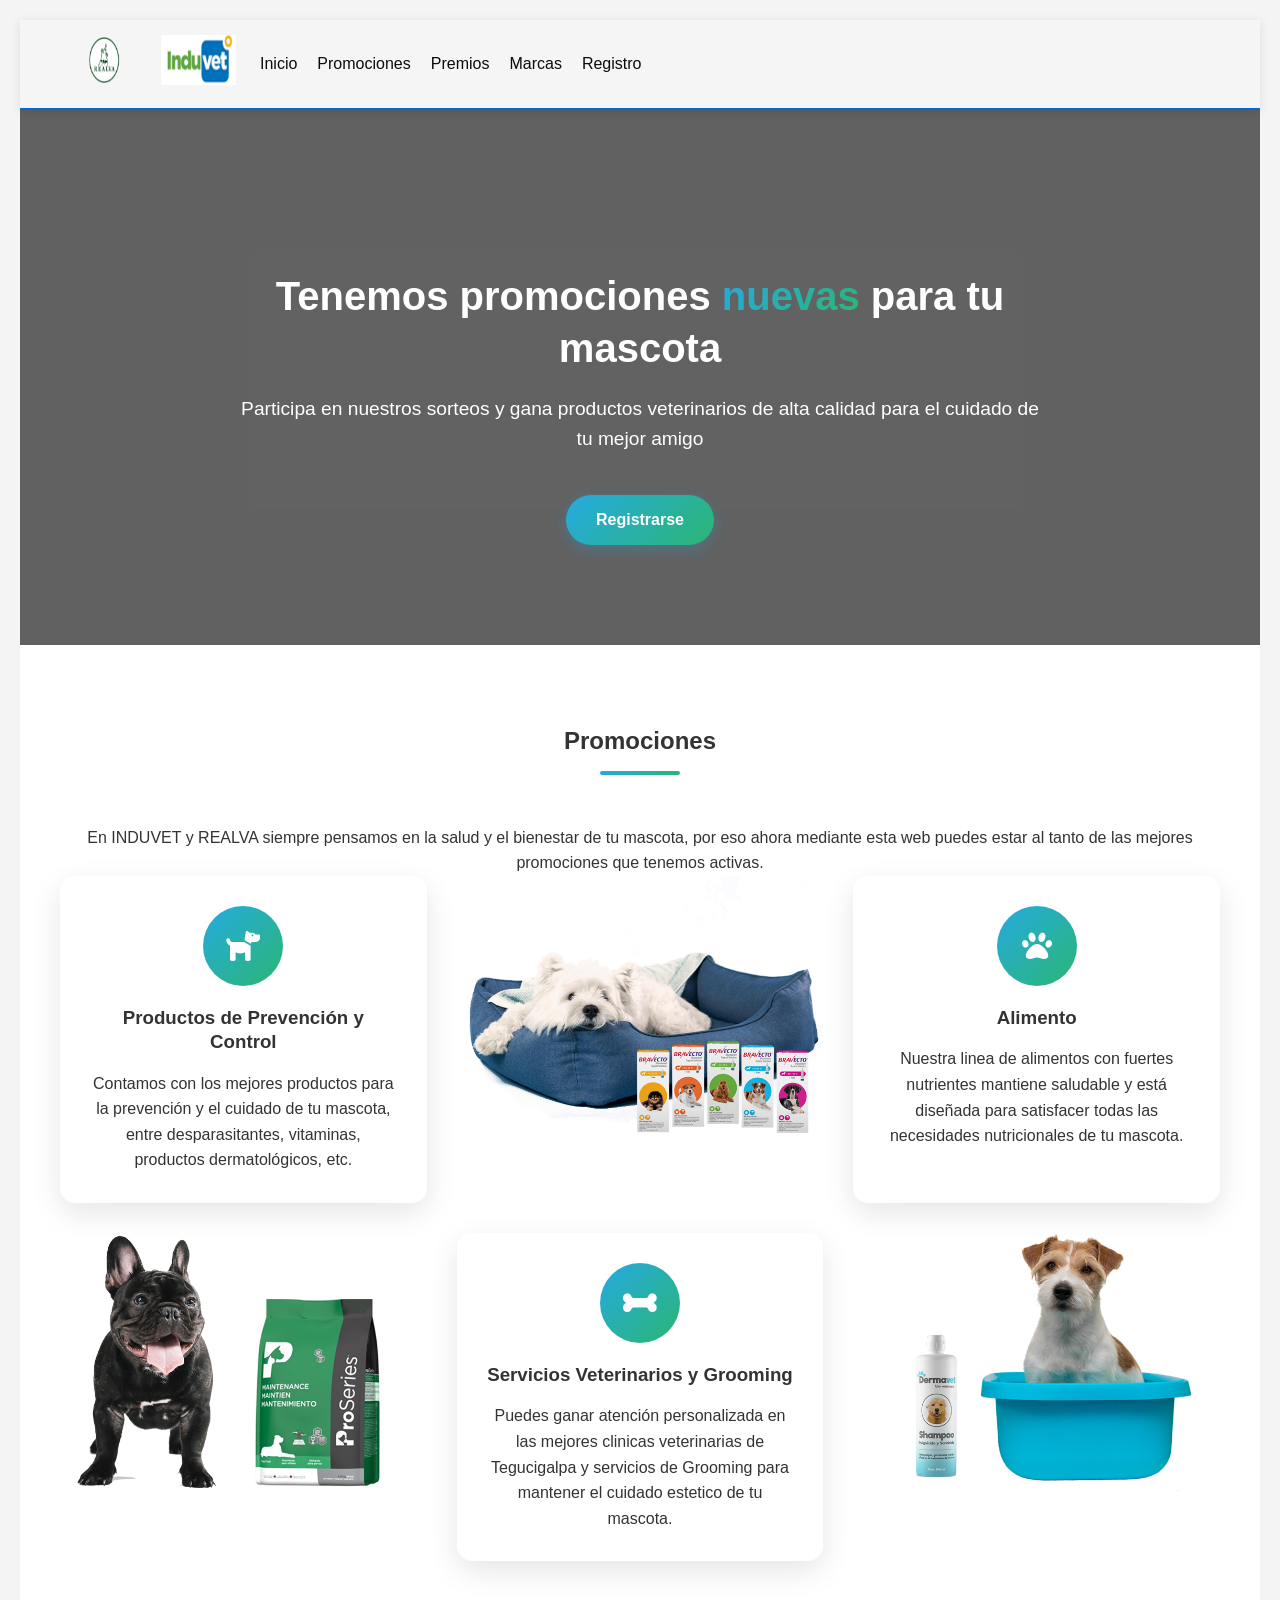
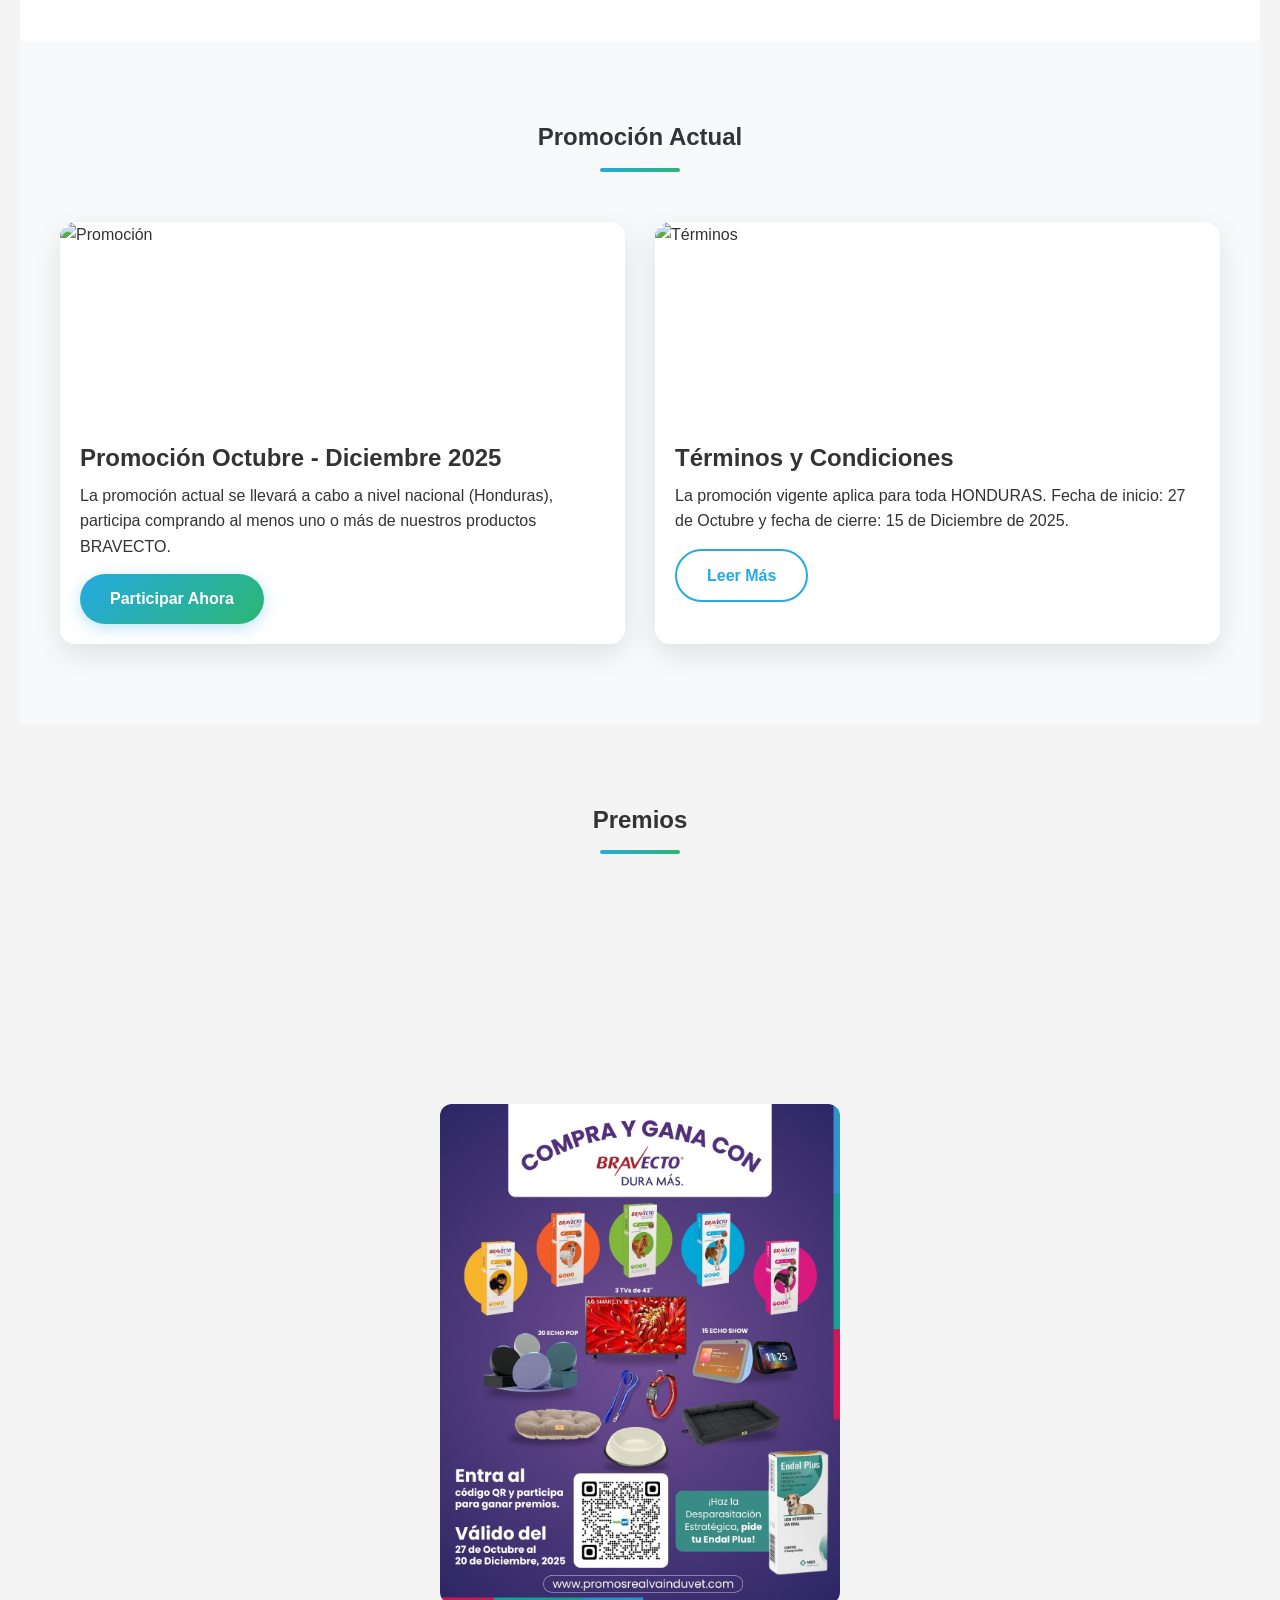
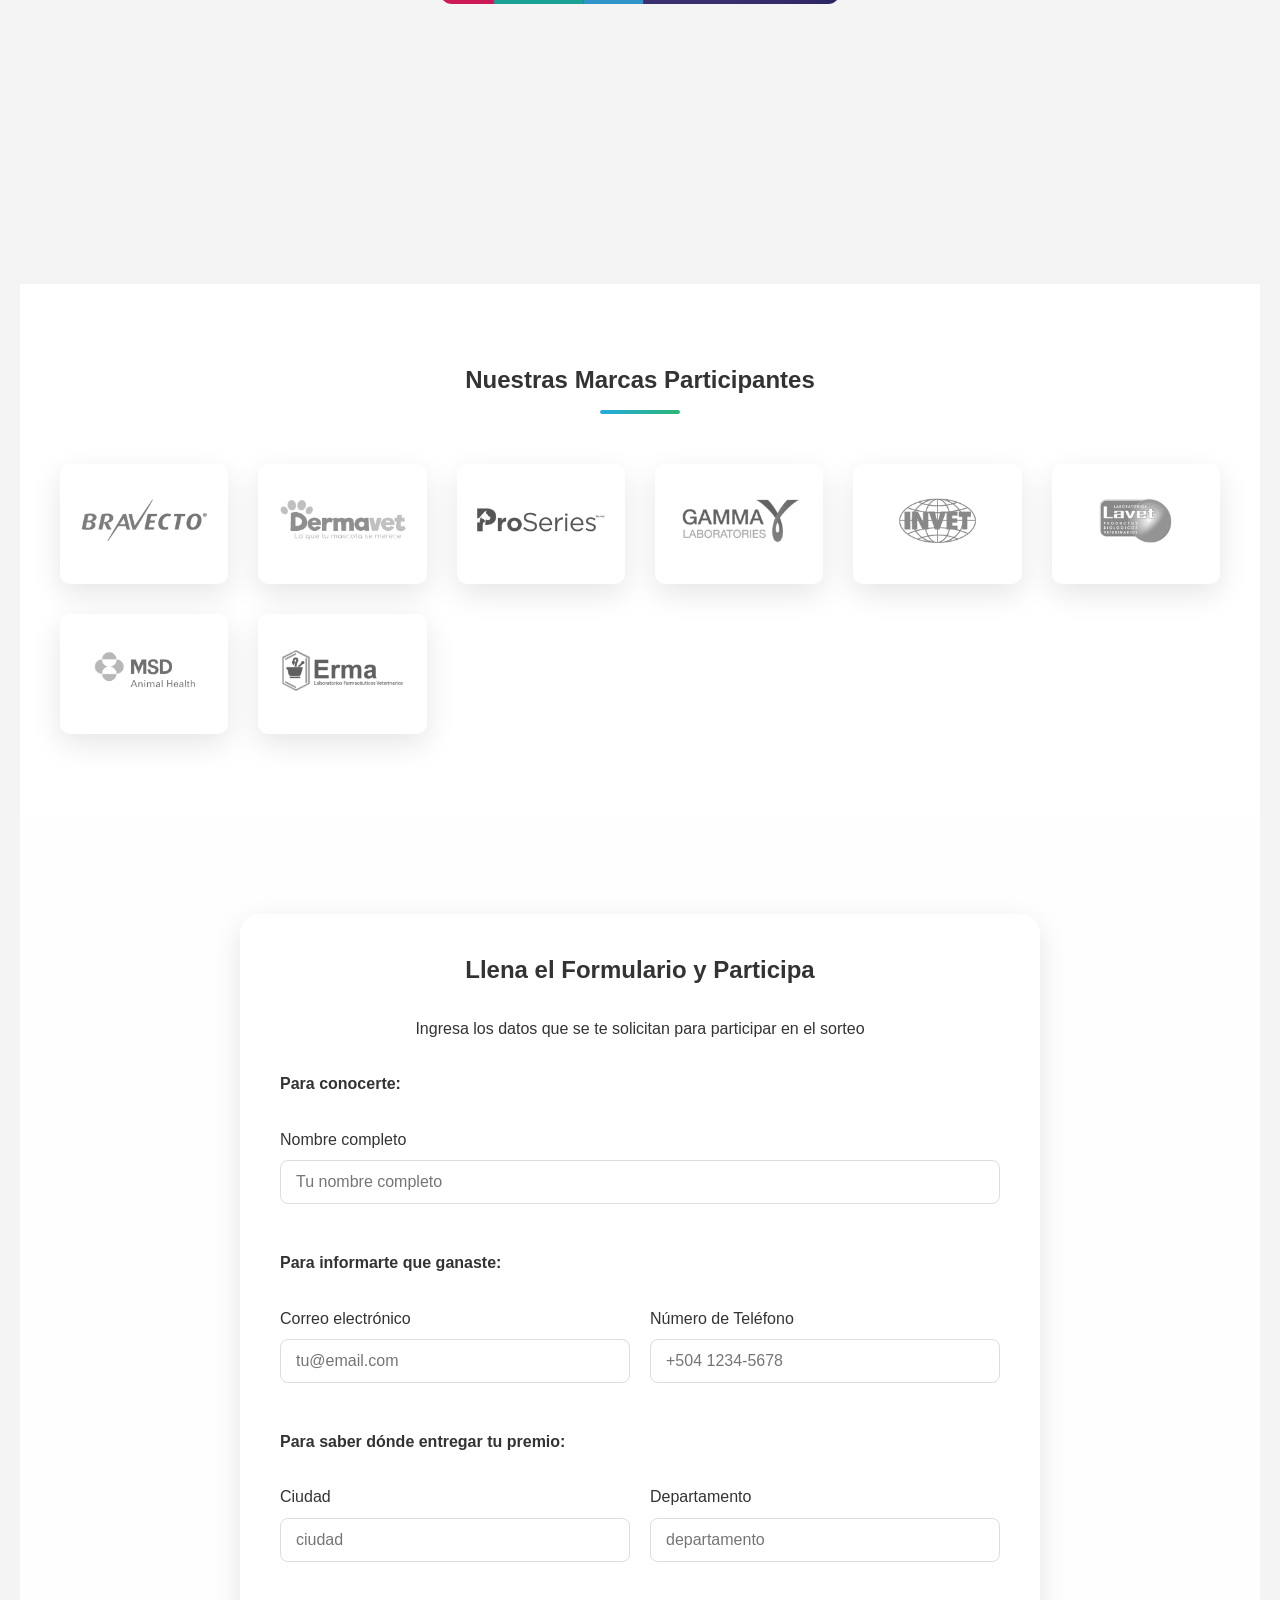
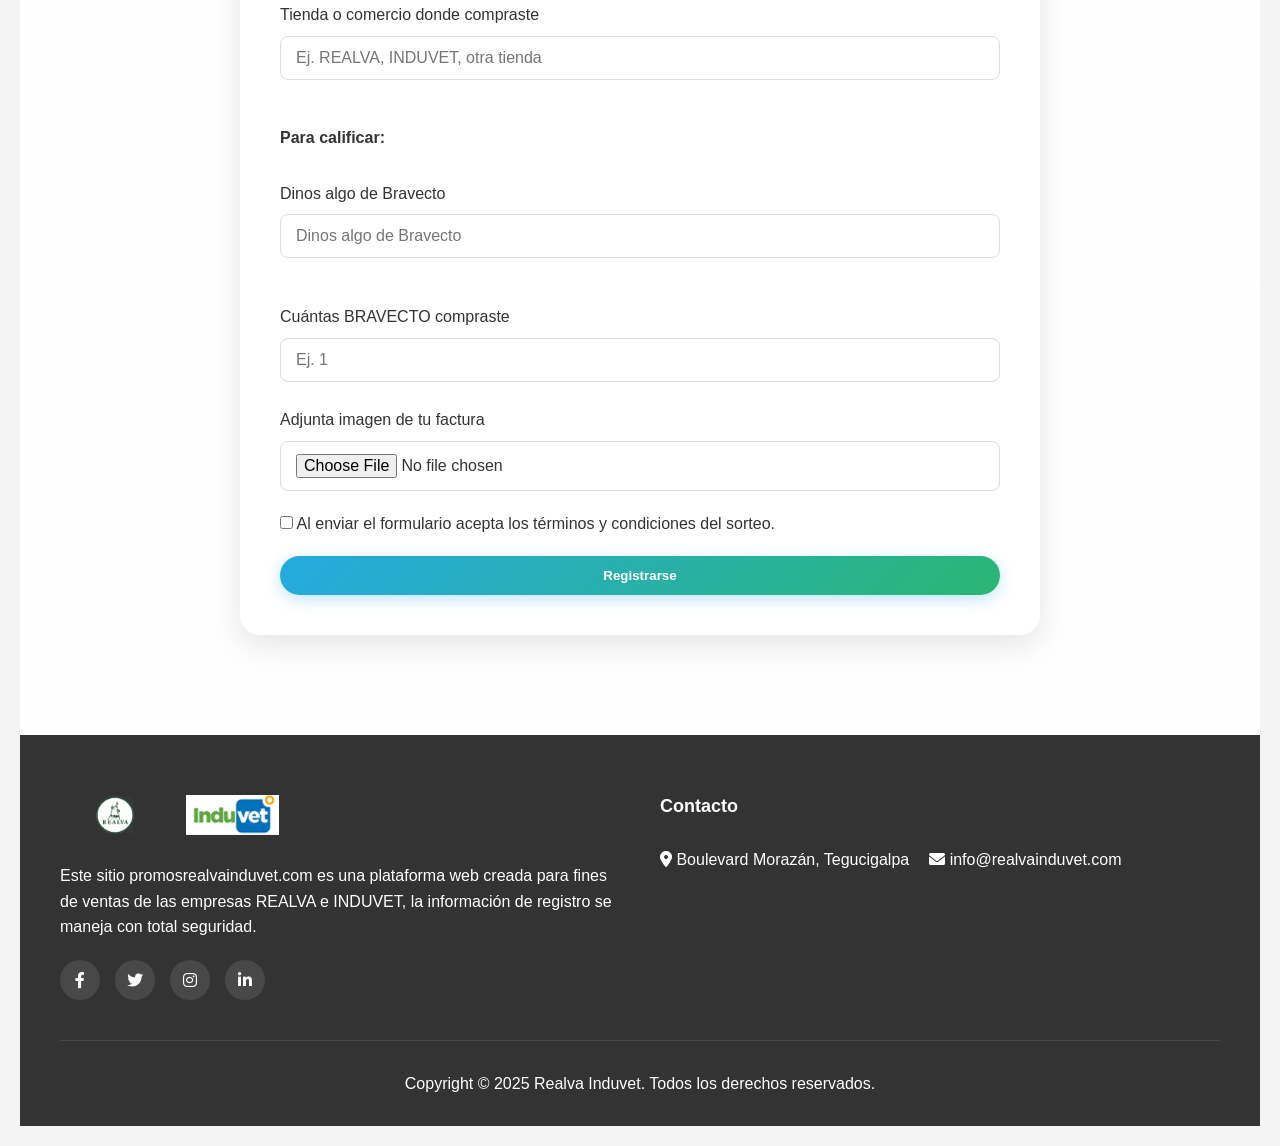
==== index.html @ d8837a7f "Update index.html" ====
<!DOCTYPE html>
<html lang="es">

<head>
    <meta charset="UTF-8">
    <meta http-equiv="X-UA-Compatible" content="IE=edge">
    <meta name="viewport" content="width=device-width, initial-scale=1.0">
    <meta name="author" content="Ricardo Paz">
    <meta name="description"
        content="Promociones REALVA INDUVET es la plataforma de sorteos en la que tu mascota puede ganar muchos premios">
    <link rel="preconnect" href="https://fonts.gstatic.com">
    <link rel="stylesheet" href="css/style.css">
    <link rel="stylesheet" href="https://cdnjs.cloudflare.com/ajax/libs/font-awesome/6.0.0-beta3/css/all.min.css">
    <title>Promociones Realva Induvet</title>
    <link rel="icon" type="image/x-icon" href="https://via.placeholder.com/32/25aae1/ffffff?text=R+I">
    <link rel="shortcut icon" type="image/x-icon" href="img/favicon.ico">

    <script type="text/javascript" src="https://cdn.jsdelivr.net/npm/@emailjs/browser@4/dist/email.min.js"></script>
    <script type="text/javascript">
        (function () {
            emailjs.init({
                publicKey: "Hql3S1QQCudKkixZh",
                });
            })();
    </script>

</head>

<body>

    <!-- Header DRIVE-->
    <header>
        <div class="container">
            <nav class="navbar">
                <a href="https://www.induvet.com/" class="logo-link">
                    <img src="img/logo.png" alt="logo" class="logo">
                </a>

                <!-- Icono de menú para móvil -->
                <div class="menu-toggle">
                    <i class="fas fa-bars"></i>
                </div>

                <!-- Enlaces del menú -->
                <ul class="nav-links">
                    <li><a href="">Inicio</a></li>
                    <li><a href="#promos">Promociones</a></li>
                    <li><a href="#prizes">Premios</a></li>
                    <li><a href="#brands">Marcas</a></li>
                    <li><a href="#register">Registro</a></li>
                </ul>
            </nav>
        </div>
    </header>


    <!-- Hero Section -->
    <section id="start" class="hero">
        <div class="container">

            <div class="hero-content fade-in">
                <h1 class="hero-title">Tenemos promociones <span class="text-gradient">nuevas</span> para tu mascota
                </h1>
                <p class="hero-subtitle">Participa en nuestros sorteos y gana productos veterinarios de alta calidad
                    para el cuidado de tu mejor amigo</p>
                <div class="hero-buttons">
                    <a href="#register" class="btn btn-primary">Registrarse</a>
                    <!--<a href="otherpromotions.html" class="btn btn-outline">Otras Promociones</a>-->
                </div>
            </div>
        </div>
    </section>

    <!-- Features Section -->
    <section id="promos" class="section features">
        <div class="container">
            <h2 class="section-title">Promociones</h2>
            <p class="text-center">En INDUVET y REALVA siempre pensamos en la salud y el bienestar de tu mascota, por
                eso ahora mediante esta web puedes estar al tanto de las mejores promociones que tenemos activas.</p>

            <div class="features-grid">
                <div class="feature-card fade-in">
                    <div class="feature-icon">
                        <i class="fas fa-dog"></i>
                    </div>
                    <h3>Productos de Prevención y Control</h3>
                    <p>Contamos con los mejores productos para la prevención y el cuidado de tu mascota, entre
                        desparasitantes, vitaminas, productos dermatológicos, etc.</p>
                </div>
                <div class="right">
                    <img src="img/promos.png" alt="">
                </div>

                <div class="feature-card fade-in">
                    <div class="feature-icon">
                        <i class="fas fa-paw"></i>
                    </div>
                    <h3>Alimento</h3>
                    <p>Nuestra linea de alimentos con fuertes nutrientes mantiene saludable y está diseñada para
                        satisfacer todas las necesidades nutricionales de tu mascota.</p>
                </div>
                <div class="right">
                    <img src="img/Terms.png" alt="">
                </div>

                <div class="feature-card fade-in">
                    <div class="feature-icon">
                        <i class="fas fa-bone"></i>
                    </div>
                    <h3>Servicios Veterinarios y Grooming</h3>
                    <p>Puedes ganar atención personalizada en las mejores clinicas veterinarias de Tegucigalpa y
                        servicios de Grooming para mantener el cuidado estetico de tu mascota.</p>
                </div>
                <div class="right">
                    <img src="img/terms2.png" alt="">
                </div>
            </div>

        </div>

    </section>

    <!-- Promotions Section -->
    <section class="section promotions">
        <div class="container">
            <h2 class="section-title">Promoción Actual</h2>

            <div class="features-grid">
                <div class="promo-card fade-in">
                    <div class="promo-image">
                        <img src="img/chica-con-su-perro-en-el-parque.jpg" alt="Promoción">
                    </div>
                    <div class="promo-content">

                        <h3 class="promo-title">Promoción Octubre - Diciembre 2025</h3>
                        <p>La promoción actual se llevará a cabo a nivel nacional (Honduras), participa comprando
al menos uno o más de nuestros productos BRAVECTO.</p>
                        <a href="#register" class="btn btn-primary" style="margin-top: 15px;">Participar Ahora</a>
                    </div>
                </div>

                <div class="promo-card fade-in">
                    <div class="promo-image">
                        <img src="img/feliz-perro-sosteniendo-un-hueso-con-sus-patas.jpg" alt="Términos">
                    </div>
                    <div class="promo-content">
                        <h3 class="promo-title">Términos y Condiciones</h3>
                        <p>La promoción vigente aplica para toda HONDURAS. Fecha de inicio: 27 de Octubre y fecha de
                            cierre:
                            15 de Diciembre de 2025.</p>
                        <a href="termsandconditions.html" class="btn btn-outline" style="margin-top: 15px;">Leer Más</a>
                    </div>
                </div>
            </div>
        </div>
    </section>

    <!-- Prizes Section -->
    <section id="prizes" class="section">
        <div class="container">
            <h2 class="section-title">Premios</h2>
            <!--
            <div class="right">
                    <img src="img/Post_Bravecto_Promo.jpg" alt="">
            </div>
            -->
            <section id="imagen-central" style="display: flex; justify-content: center; align-items: center; height: 100vh;">
                <img src="img/Post_Bravecto_Promo.jpg" alt="Bravecto" style="max-width: 400px; width: 80%; height: auto; border-radius: 12px;">
            </section>

            
            <!--
            <div class="features-grid">
                <div class="feature-card fade-in">
                    <div class="feature-icon">
                        <i class="fas fa-gift"></i>
                    </div>
                    <h3>BRAVECTO</h3>
                    <p>1 año de BRAVECTO para perro. Protección completa contra pulgas y garrapatas durante todo el año.
                    </p>
                </div>

                <div class="feature-card fade-in">
                    <div class="feature-icon">
                        <i class="fas fa-gift"></i>
                    </div>
                    <h3>BRAVECTO PLUS</h3>
                    <p>1 año de BRAVECTO para gato. La mejor protección felina contra parásitos externos.</p>
                </div>
            </div>
            -->
        </div>
    </section>

    <!-- Brands Section -->
    <section id="brands" class="section brands">
        <div class="container">
            <h2 class="section-title">Nuestras Marcas Participantes</h2>

            <div class="brands-grid">
                <div class="brand-item fade-in">
                    <a href="https://www.induvet.com/product-page/bravecto" target="_blank" class="col">
                        <img src="img/brands/brand-1.png" alt="BRAVECTO">
                    </a>
                </div>

                <div class="brand-item fade-in">
                    <a href="https://www.induvet.com/shop?Laboratorio=Dermavet" target="_blank" class="col">
                        <img src="img/brands/brand-2.png" alt="">
                    </a>
                </div>

                <div class="brand-item fade-in">
                    <a href="https://www.realva.com/shop" target="_blank" class="col">
                        <img src="img/brands/brand-3.png" alt="">
                    </a>
                </div>

                <div class="brand-item fade-in">
                    <a href="https://www.induvet.com/shop?Laboratorio=Gamma" target="_blank" class="col">
                        <img src="img/brands/brand-4.png" alt="">
                    </a>
                </div>

                <div class="brand-item fade-in">
                    <a href="https://www.realva.com/shop?Laboratorio=INVET" target="_blank" class="col">
                        <img src="img/brands/brand-5.png" alt="">
                    </a>
                </div>

                <div class="brand-item fade-in">
                    <a href="https://www.realva.com/shop?Laboratorio=MS+SCHIPPERS" target="_blank" class="col">
                        <img src="img/brands/brand-6.png" alt="">
                    </a>
                </div>

                <div class="brand-item fade-in">
                    <a href="https://www.induvet.com/shop?Laboratorio=MSD" target="_blank" class="col">
                        <img src="img/brands/brand-7.png" alt="">
                    </a>
                </div>

                <div class="brand-item fade-in">
                    <a href="https://www.realva.com/shop?Laboratorio=INVET" target="_blank" class="col">
                        <img src="img/brands/brand-9.png" alt="">
                    </a>
                </div>
            </div>
        </div>
    </section>

    <!-- Form Section -->
    <section id="register" class="form-section">
        <div class="container">
            <div class="form-container fade-in">
                <h2 class="form-title">Llena el Formulario y Participa</h2>
                <p class="text-center" style="margin-bottom: 30px;">Ingresa los datos que se te solicitan para participar en el sorteo</p>

                <form id="registration-form">
                    <div class="form-row">
                        <div class="form-group">
                            <b><p class="text-left" style="margin-bottom: 30px;">Para conocerte:</p></b>
                            <label for="name" class="form-label">Nombre completo</label>
                            <input type="text" name="name" id="name" class="form-control" placeholder="Tu nombre completo" required>
                        </div>
                    </div>

                   
                    <br>
                    <b><p class="text-left" style="margin-bottom: 30px;">Para informarte que ganaste:</p></b>
                    <div class="form-row">
                        <div class="form-group">
                            <label for="email" class="form-label">Correo electrónico</label>
                            <input type="email" name="email" id="email" class="form-control" placeholder="tu@email.com" required>
                        </div>
                        <div class="form-group">
                            <label for="phone" class="form-label">Número de Teléfono</label>
                            <input type="tel" name="phone" id="phone" class="form-control" placeholder="+504 1234-5678" required>
                        </div>
                    </div>
                    

                    <br>
                    <b><p class="text-left" style="margin-bottom: 30px;">Para saber dónde entregar tu premio:</p></b>
                    <div class="form-row">
                        <div class="form-group">
                            <label for="ciudad" class="form-label">Ciudad</label>
                            <input type="text" name="ciudad" id="ciudad" class="form-control" placeholder="ciudad" required>
                        </div>
                        <div class="form-group">
                            <label for="departamento" class="form-label">Departamento</label>
                            <input type="text" name="departamento" id="departamento" class="form-control" placeholder="departamento" required>
                        </div>
                        <div class="form-group">
                            <label for="sucursal" class="form-label">Tienda o comercio donde compraste</label>
                            <input type="text" name="sucursal" id="sucursal" class="form-control" placeholder="Ej. REALVA, INDUVET, otra tienda" required>
                        </div>
                    </div>


                    <br>
                    <b><p class="text-left" style="margin-bottom: 30px;">Para calificar:</p></b>
                    <div class="form-row">
                        <div class="form-group">
                            <label for="comentarios" class="form-label">Dinos algo de Bravecto</label>
                            <input type="text" name="comentarios" id="comentarios" class="form-control" placeholder="Dinos algo de Bravecto" required>
                        </div>
                    </div>
                  
<!--
                    <div class="form-group" style="display: flex; gap: 10px; align-items: center;">
                        <div style="flex: 2;">
                            <label for="product" class="form-label">Producto</label>
                            <select id="product" name="product" class="form-control" required>
                                <option value="" disabled selected>Selecciona un producto</option>
                                <option value="118.BOMBA DOSIFICADORA MIXTRON 250.P003 - 9009811">118.BOMBA DOSIFICADORA
                                    MIXTRON 250.P003 - 9009811</option>
                                <option value="BOMBA DOSIFICADORA MIXTRON 300.P150 - 9011810">BOMBA DOSIFICADORA MIXTRON
                                    300.P150 - 9011810</option>
                                <option value="BOMBA DOSIFICADORA MIXTRON 900.P022 - 9017510">BOMBA DOSIFICADORA MIXTRON
                                    900.P022 - 9017510</option>
                                <option value="STOP PAR">STOP PAR</option>
                                <option value="KIT DE FILTROS PARA BOMBA DOSIFICADORA D12 5100214">KIT DE FILTROS PARA
                                    BOMBA DOSIFICADORA D12 5100214</option>
                            </select>
                        </div>
                    </div>
-->
                    <br>
                    <div style="flex: 1;">
                        <label for="quantity" class="form-label">Cuántas BRAVECTO compraste</label>
                        <input type="number" name="cantidad" id="cantidad" class="form-control" placeholder="Ej. 1" min="1" required>
                    </div>

                    <br>
                    <div class="form-group">
                        <label for="file" class="form-label">Adjunta imagen de tu factura</label>
                        <input type="file" id="factura" name="factura" accept="image/*" class="form-control" required>
                    </div>

                    <div class="form-group">
                        <label class="form-label">
                            <input type="checkbox" required> Al enviar el formulario acepta los términos y condiciones
                            del sorteo.
                        </label>
                    </div>

                    <button type="submit" class="btn btn-primary" style="width: 100%;">Registrarse</button>
                </form>
            </div>
        </div>
    </section>

    <!-- Footer -->
    <footer class="footer">
        <div class="container">
            <div class="footer-grid">
                <div class="footer-brand">
                    <img src="img/logo.png" alt="Realva Induvet">
                    <p>Este sitio promosrealvainduvet.com es una plataforma web creada para fines de ventas de las
                        empresas REALVA e INDUVET, la información de registro se maneja con total seguridad.</p>

                    <div class="social-links">
                        <a href="#"><i class="fab fa-facebook-f"></i></a>
                        <a href="#"><i class="fab fa-twitter"></i></a>
                        <a href="#"><i class="fab fa-instagram"></i></a>
                        <a href="#"><i class="fab fa-linkedin-in"></i></a>
                    </div>
                </div>


                <div class="footer-links">
                    <h5>Contacto</h5>
                    <ul>
                        <li><i class="fas fa-map-marker-alt"></i> Boulevard Morazán, Tegucigalpa</li>

                        <li><i class="fas fa-envelope"></i> info@realvainduvet.com</li>
                    </ul>
                </div>
            </div>

            <div class="footer-bottom">
                <p>Copyright &copy; 2025 Realva Induvet. Todos los derechos reservados.</p>
            </div>
        </div>
    </footer>

    <!-- Modal -->
    <div class="modal" id="success-modal">
        <div class="modal-content">
            <span class="modal-close">&times;</span>
            <div class="modal-icon">
                <i class="fas fa-check-circle"></i>
            </div>
            <h3>¡Ya estás participando!</h3>
            <p>Mantente al tanto en nuestras redes para saber si tú y tu mascota son los ganadores.</p>
            <p>Si eres uno de los ganadores, te contactaremos al finalizar el sorteo.</p>
            <button class="btn btn-primary" style="margin-top: 20px;">Cerrar</button>
        </div>
    </div>

    <!-- Back to Top -->
    <div class="back-to-top">
        <i class="fas fa-arrow-up"></i>
    </div>


    
    <script>
        document.addEventListener('DOMContentLoaded', function () {
            // Menu toggle
            const menuToggle = document.querySelector('.menu-toggle');
            const navLinks = document.querySelector('.nav-links');

            menuToggle.addEventListener('click', function () {
                navLinks.classList.toggle('active');
                menuToggle.querySelector('i').classList.toggle('fa-bars');
                menuToggle.querySelector('i').classList.toggle('fa-times');
            });

            // Header scroll effect
            const header = document.querySelector('header');

            window.addEventListener('scroll', function () {
                if (window.scrollY > 100) {
                    header.classList.add('scrolled');
                } else {
                    header.classList.remove('scrolled');
                }
            });

            // Back to top button
            const backToTop = document.querySelector('.back-to-top');

            window.addEventListener('scroll', function () {
                if (window.scrollY > 500) {
                    backToTop.classList.add('active');
                } else {
                    backToTop.classList.remove('active');
                }
            });

            backToTop.addEventListener('click', function () {
                window.scrollTo({
                    top: 0,
                    behavior: 'smooth'
                });
            });

            // Form submission
            const form = document.getElementById('registration-form');
            const modal = document.getElementById('success-modal');
            const closeModal = document.querySelector('.modal-close');
            const closeBtn = modal.querySelector('.btn');

            
           // form.addEventListener('submit', function (e) {
           //      e.preventDefault();
           //     modal.classList.add('active');
           // });

            closeModal.addEventListener('click', function () {
                modal.classList.remove('active');
            });

            closeBtn.addEventListener('click', function () {
                modal.classList.remove('active');
            });

            // Close modal when clicking outside
            window.addEventListener('click', function (e) {
                if (e.target === modal) {
                    modal.classList.remove('active');
                }
            });

            // Animate elements on scroll
            const animateElements = document.querySelectorAll('.fade-in');

            function checkScroll() {
                animateElements.forEach(element => {
                    const elementPosition = element.getBoundingClientRect().top;
                    const screenPosition = window.innerHeight / 1.3;

                    if (elementPosition < screenPosition) {
                        element.style.opacity = 1;
                        element.style.transform = 'translateY(0)';
                    }
                });
            }

            // Set initial state for animated elements
            animateElements.forEach(element => {
                element.style.opacity = 0;
                element.style.transform = 'translateY(20px)';
                element.style.transition = 'opacity 0.5s ease, transform 0.5s ease';
            });

            window.addEventListener('scroll', checkScroll);
            checkScroll(); // Check on load
        });
    </script>

<!-- Scripts     
    <script type="module" src="js/firebase.js"></script>-->
    <script type="module" src="js/formulario-drive.js"></script>
    <script type="module" src="js/index.js"></script>
    
</body>

</html>
---- css/style.css ----
:root {
            --primary: #25aae1;
            --secondary: #2bb673;
            --accent: #ff6b6b;
            --dark: #333333;
            --light: #f8f9fa;
            --gradient: linear-gradient(135deg, var(--primary), var(--secondary));
            --shadow: 0 10px 30px rgba(0, 0, 0, 0.1);
            --transition: all 0.3s ease;
        }
        
        * {
            margin: 0;
            padding: 0;
            box-sizing: border-box;
        }
        
        body {
            font-family: 'Montserrat', sans-serif;
            color: var(--dark);
            line-height: 1.6;
            overflow-x: hidden;
            background-color: var(--light);
        }
        
        h1, h2, h3, h4, h5, h6 {
            font-weight: 700;
            line-height: 1.3;
            margin-bottom: 1rem;
        }
        
        a {
            text-decoration: none;
            color: inherit;
            transition: var(--transition);
        }
        
        ul {
            list-style: none;
        }
        
        img {
            max-width: 100%;
            height: auto;
        }
        
        .container {
            width: 100%;
            max-width: 1200px;
            margin: 0 auto;
            padding: 0 20px;
        }
        
        .btn {
            display: inline-block;
            padding: 12px 30px;
            border-radius: 50px;
            font-weight: 600;
            text-align: center;
            cursor: pointer;
            transition: var(--transition);
            border: none;
            outline: none;
        }
        
        .btn-primary {
            background: var(--gradient);
            color: white;
            box-shadow: 0 4px 15px rgba(37, 170, 225, 0.3);
        }
        
        .btn-primary:hover {
            transform: translateY(-3px);
            box-shadow: 0 8px 20px rgba(37, 170, 225, 0.4);
        }
        
        .btn-outline {
            background: transparent;
            color: var(--primary);
            border: 2px solid var(--primary);
        }
        
        .btn-outline:hover {
            background: var(--primary);
            color: white;
        }
        
        .section {
            padding: 80px 0;
        }
        
        .section-title {
            text-align: center;
            margin-bottom: 50px;
            position: relative;
        }
        
        .section-title:after {
            content: '';
            display: block;
            width: 80px;
            height: 4px;
            background: var(--gradient);
            margin: 15px auto 0;
            border-radius: 2px;
        }
        
        .text-center {
            text-align: center;
        }
        
        .text-gradient {
            background: var(--gradient);
            -webkit-background-clip: text;
            background-clip: text;
            color: transparent;
        }
        
        /* Header */
        header {
            position: fixed;
            top: 0;
            left: 0;
            width: 100%;
            z-index: 1000;
            background-color: white;
            box-shadow: 0 2px 10px rgba(0, 0, 0, 0.1);
            transition: var(--transition);
        }
        
        header.scrolled {
            padding: 10px 0;
        }
        
       .navbar {
  display: flex;
  align-items: center;
  justify-content: space-between; /* distribuye logo a la izquierda y menú a la derecha */
}
        
        .logo {
            height: 50px;
        }
        
       /* La lista de enlaces (nav) a la derecha */
.nav-links {
  display: flex;
  gap: 20px;
  list-style: none;
}
        
        .nav-links a {
            font-weight: 500;
            position: relative;
        }
        
        .nav-links a:after {
            content: '';
            position: absolute;
            bottom: -5px;
            left: 0;
            width: 0;
            height: 2px;
            background: var(--gradient);
            transition: var(--transition);
        }
        
        .nav-links a:hover:after {
            width: 100%;
        }
        
        /* Ocultar en modo móvil */
.menu-toggle {
  display: none;
}
        
        /* Hero Section */
        .hero {
            padding: 160px 0 100px;
            background: url('https://images.unsplash.com/photo-1543466835-00a7907e9de1?ixlib=rb-4.0.3&auto=format&fit=crop&w=1374&q=80') no-repeat center center/cover;
            position: relative;
            color: white;
            text-align: center;
        }
        
        .hero:before {
            content: '';
            position: absolute;
            top: 0;
            left: 0;
            width: 100%;
            height: 100%;
            background: rgba(0, 0, 0, 0.6);
        }
        
        .hero-content {
            position: relative;
            z-index: 1;
            max-width: 800px;
            margin: 0 auto;
        }
        
        .hero-title {
            font-size: 3.5rem;
            margin-bottom: 20px;
        }
        
        .hero-subtitle {
            font-size: 1.5rem;
            margin-bottom: 40px;
            font-weight: 400;
        }
        
        .hero-buttons {
            display: flex;
            gap: 20px;
            justify-content: center;
            flex-wrap: wrap;
        }
        
        /* Features */
        .features {
            background-color: white;
        }
        
        .features-grid {
            display: grid;
            grid-template-columns: repeat(auto-fit, minmax(300px, 1fr));
            gap: 30px;
        }
        
        .feature-card {
            background: white;
            border-radius: 15px;
            padding: 30px;
            text-align: center;
            box-shadow: var(--shadow);
            transition: var(--transition);
        }
        
        .feature-card:hover {
            transform: translateY(-10px);
        }
        
        .feature-icon {
            width: 80px;
            height: 80px;
            display: flex;
            align-items: center;
            justify-content: center;
            background: var(--gradient);
            color: white;
            font-size: 30px;
            border-radius: 50%;
            margin: 0 auto 20px;
        }
        
        /* Promotions */
        .promotions {
            background-color: #f8f9fa;
        }
        
        .promo-card {
            background: white;
            border-radius: 15px;
            overflow: hidden;
            box-shadow: var(--shadow);
            transition: var(--transition);
        }
        
        .promo-card:hover {
            transform: translateY(-5px);
        }
        
        .promo-image {
            height: 200px;
            overflow: hidden;
        }
        
        .promo-image img {
            width: 100%;
            height: 100%;
            object-fit: cover;
            transition: var(--transition);
        }
        
        .promo-card:hover .promo-image img {
            transform: scale(1.1);
        }
        
        .promo-content {
            padding: 20px;
        }
        
        .promo-title {
            font-size: 1.5rem;
            margin-bottom: 10px;
        }
        
        /* Brands */
        .brands {
            background: white;
        }
        
        .brands-grid {
            display: grid;
            grid-template-columns: repeat(auto-fit, minmax(150px, 1fr));
            gap: 30px;
            align-items: center;
        }
        
        .brand-item {
            background: white;
            padding: 20px;
            border-radius: 10px;
            box-shadow: var(--shadow);
            display: flex;
            align-items: center;
            justify-content: center;
            height: 120px;
            transition: var(--transition);
        }
        
        .brand-item:hover {
            transform: translateY(-5px);
        }
        
        .brand-item img {
            max-width: 100%;
            max-height: 60px;
            filter: grayscale(100%);
            opacity: 0.7;
            transition: var(--transition);
        }
        
        .brand-item:hover img {
            filter: grayscale(0);
            opacity: 1;
        }
        
        /* Form */
        .form-section {
            background: linear-gradient(rgba(255, 255, 255, 0.9), rgba(255, 255, 255, 0.9)), url('https://images.unsplash.com/photo-1583337130417-3346a1be7dee?ixlib=rb-4.0.3&auto=format&fit=crop&w=1364&q=80') no-repeat center center/cover;
            padding: 100px 0;
        }
        
        .form-container {
            max-width: 800px;
            margin: 0 auto;
            background: white;
            border-radius: 20px;
            padding: 40px;
            box-shadow: var(--shadow);
        }
        
        .form-title {
            text-align: center;
            margin-bottom: 30px;
        }
        
        .form-group {
            margin-bottom: 20px;
        }
        
        .form-label {
            display: block;
            margin-bottom: 8px;
            font-weight: 500;
        }
        
        .form-control {
            width: 100%;
            padding: 12px 15px;
            border: 1px solid #ddd;
            border-radius: 8px;
            font-size: 16px;
            transition: var(--transition);
        }
        
        .form-control:focus {
            outline: none;
            border-color: var(--primary);
            box-shadow: 0 0 0 3px rgba(37, 170, 225, 0.2);
        }
        
        .form-row {
            display: flex;
            gap: 20px;
            flex-wrap: wrap;
        }
        
        .form-row .form-group {
            flex: 1 1 300px;
        }
        
        /* Footer */
        .footer {
            background: var(--dark);
            color: white;
            padding: 60px 0 30px;
        }
        
        .footer-grid {
            display: grid;
            grid-template-columns: repeat(auto-fit, minmax(250px, 1fr));
            gap: 40px;
            margin-bottom: 40px;
        }
        
        .footer-brand img {
            height: 40px;
            margin-bottom: 20px;
        }
        
        .footer-links h5 {
            margin-bottom: 20px;
            font-size: 18px;
        }
        
        .footer-links ul li {
            margin-bottom: 10px;
        }
        
        .footer-links a:hover {
            color: var(--primary);
        }
        
        .social-links {
            display: flex;
            gap: 15px;
            margin-top: 20px;
        }
        
        .social-links a {
            display: flex;
            align-items: center;
            justify-content: center;
            width: 40px;
            height: 40px;
            background: rgba(255, 255, 255, 0.1);
            border-radius: 50%;
            transition: var(--transition);
        }
        
        .social-links a:hover {
            background: var(--primary);
            transform: translateY(-3px);
        }
        
        .footer-bottom {
            text-align: center;
            padding-top: 30px;
            border-top: 1px solid rgba(255, 255, 255, 0.1);
        }
        
        /* Modal */
        .modal {
            position: fixed;
            top: 0;
            left: 0;
            width: 100%;
            height: 100%;
            background: rgba(0, 0, 0, 0.8);
            display: flex;
            align-items: center;
            justify-content: center;
            z-index: 2000;
            opacity: 0;
            visibility: hidden;
            transition: var(--transition);
        }
        
        .modal.active {
            opacity: 1;
            visibility: visible;
        }
        
        .modal-content {
            background: white;
            border-radius: 20px;
            padding: 40px;
            max-width: 500px;
            width: 90%;
            text-align: center;
            position: relative;
            transform: translateY(50px);
            transition: var(--transition);
        }
        
        .modal.active .modal-content {
            transform: translateY(0);
        }
        
        .modal-close {
            position: absolute;
            top: 20px;
            right: 20px;
            font-size: 24px;
            cursor: pointer;
            color: #777;
            transition: var(--transition);
        }
        
        .modal-close:hover {
            color: var(--accent);
        }
        
        .modal-icon {
            font-size: 60px;
            color: var(--primary);
            margin-bottom: 20px;
        }
        
        /* Back to top */
        .back-to-top {
            position: fixed;
            bottom: 30px;
            right: 30px;
            width: 50px;
            height: 50px;
            background: var(--gradient);
            color: white;
            border-radius: 50%;
            display: flex;
            align-items: center;
            justify-content: center;
            font-size: 20px;
            cursor: pointer;
            opacity: 0;
            visibility: hidden;
            transition: var(--transition);
            z-index: 999;
            box-shadow: 0 5px 15px rgba(0, 0, 0, 0.1);
        }
        
        .back-to-top.active {
            opacity: 1;
            visibility: visible;
        }
        
        .back-to-top:hover {
            transform: translateY(-5px);
        }
        
       /* Responsivo: en pantallas pequeñas, ajustar la visualización */
@media(max-width: 768px) {
  /* Mostrar ícono de menú */
  .menu-toggle {
    display: block;
  }
  .fas.fa-bars {
    color: #505250; /* color en modo móvil */
  }
  /* Ocultar menú por defecto */
  .nav-links {
    position: fixed;
    top: 0;
    right: -250px; /* fuera de vista inicialmente */
    width: 250px;
    height: 100vh;
    background: #ffffff;
    flex-direction: column;
    padding-top: 80px;
    transition: right 0.3s ease;
     align-items: center; /* centra los elementos en el eje cruzado (vertical si flex-direction: column) */
    text-align: center;   /* centra el texto dentro de los enlaces */
    padding: 0;
  }
  /* Mostrar cuando tiene la clase 'show' */
  .nav-links.show {
    right: 0;
  }
  /* Opcional: también aseguramos que los enlaces tengan el texto centrado */
  .nav-links li {
    width: 100%; /* que cada li ocupe todo el ancho, para centrado completo */
    text-align: center;
  }

  /* Los enlaces mismos */
  .nav-links li a {
    display: block;
    width: 100%;
  }

}
            .nav-links.active {
                right: 0;
            }
            
            .menu-toggle {
                display: block;
                z-index: 1001;
            }
            
            .hero-title {
                font-size: 2.5rem;
            }
            
            .hero-subtitle {
                font-size: 1.2rem;
            }
        
        
        @media (max-width: 768px) {
            .section {
                padding: 60px 0;
            }
            
            .hero {
                padding: 140px 0 80px;
            }
            
            .hero-title {
                font-size: 2rem;
            }
            
            .hero-buttons {
                flex-direction: column;
                align-items: center;
            }
            
            .form-container {
                padding: 30px 20px;
            }
        }
        
        @media (max-width: 576px) {
            .hero-title {
                font-size: 1.8rem;
            }
            
            .feature-card, .promo-card {
                padding: 20px;
            }
        }
        
        /* Animations */
        @keyframes fadeIn {
            from {
                opacity: 0;
                transform: translateY(20px);
            }
            to {
                opacity: 1;
                transform: translateY(0);
            }
        }
        
        .fade-in {
            animation: fadeIn 1s ease forwards;
        }


       
/*termisandconditions*/
/* Reset básico y estilos globales */
* {
  box-sizing: border-box;
  margin: 0;
  padding: 0;
}

body {
  font-family: 'Helvetica Neue', Helvetica, Arial, sans-serif;
  background-color: #f4f4f4;
  line-height: 1.6;
  color: #333;
  padding: 20px;
}

/* Encabezado y navegación */
header {
  background-color: #f5f5f5;
  padding: 15px 20px;
  position: sticky;
  top: 0;
  z-index: 999;
  border-bottom: 2px solid #0069d9;
}

header .container {
  display: flex;
  justify-content: space-between;
  align-items: center;
}

header img.logo {
  height: 50px;
  max-width: 200px;
}

header i.fas.fa-bars {
  display: none;
  font-size: 24px;
  color: #fff;
  cursor: pointer;
}

/* Navegación */
ul {
  list-style: none;
  display: flex;
  gap: 20px;
}

/*Encabezado letras*/
ul li a {
  color: #0c0c0c;
  text-decoration: none;
  font-weight: bold;
  transition: color 0.3s;
   padding : 0px; /* Espacio solo en la derecha */
  margin : 0; 
}

ul li a:hover {
  color: #ffd700;
}

/* Menú móvil responsivo */
.mobile-bg {
  display: none;
  position: fixed;
  top: 0; left: 0;
  width: 100%; height: 100%;
  background: rgba(0,0,0,0.8);
  justify-content: center;
  align-items: flex-start;
  padding-top: 60px;
  flex-direction: column;
  z-index: 9999;
  overflow-y: auto;
  transition: display 0.3s ease;
}

.mobile-bg.active {
  display: flex;
}

.mobile-nav li {
  margin: 20px 0;
}

.mobile-nav li a {
  font-size: 24px;
  color: #fff;
}

/* Sección principal de términos y condiciones */
.termsand {
  max-width: 1000px;
  margin: 30px auto;
  background: #fff;
  padding: 30px;
  border-radius: 8px;
  box-shadow: 0 4px 8px rgba(0,0,0,0.1);
}

.termsand h4 {
  margin-top: 15px;
  margin-bottom: 10px;
  color: #007bff;
  font-size: 1.2em;
  border-bottom: 2px solid #eee;
  padding-bottom: 5px;
}

.termsand p {
  margin-bottom: 15px;
  line-height: 1.5;
  font-size: 1em;
}

/* Botón de regresar */
.btn-hover {
  display: inline-block;
  padding: 12px 25px;
  margin-top: 20px;
  background-color: #007bff;
  color: #fff;
  border-radius: 5px;
  text-decoration: none;
  font-weight: bold;
  transition: background-color 0.3s;
}

.btn-hover:hover {
  background-color: #0056b3;
}

/* Pie de página */
.site-footer {
  background-color: #222;
  color: #ccc;
  padding: 30px 20px;
  margin-top: 50px;
}

.site-footer h6 {
  color: #fff;
  margin-bottom: 10px;
}

.site-footer p {
  margin-bottom: 15px;
}

.footer-links {
  list-style: none;
  padding: 0;
}

.footer-links li {
  margin: 8px 0;
}

.footer-links li a {
  color: #ccc;
  text-decoration: underline;
  transition: color 0.3s;
}
.footer-links li a:hover {
  color: #fff;
}

/* Redes sociales */
.social-icons {
  list-style: none;
  display: flex;
  gap: 15px;
  margin-top: 15px;
}

.social-icons li a {
  color: #ccc;
  font-size: 1.5em;
  transition: color 0.3s;
}

.social-icons li a:hover {
  color: #fff;
}


button .spinner {
  border: 2px solid #f3f3f3; 
  border-top: 2px solid #3498db; 
  border-radius: 50%;
  width: 16px;
  height: 16px;
  display: inline-block;
  margin-right: 8px;
  animation: spin 1s linear infinite;
  vertical-align: middle;
}

@keyframes spin {
  0% { transform: rotate(0deg); }
  100% { transform: rotate(360deg); }
}


/* Responsive styles */
@media (max-width: 768px) {
  header i.fas.fa-bars {
    display: block;
  }

  ul {
    display: none;
  }

  /* Mostrar menú móvil */
  .mobile-bg {
    display: none;
}
}
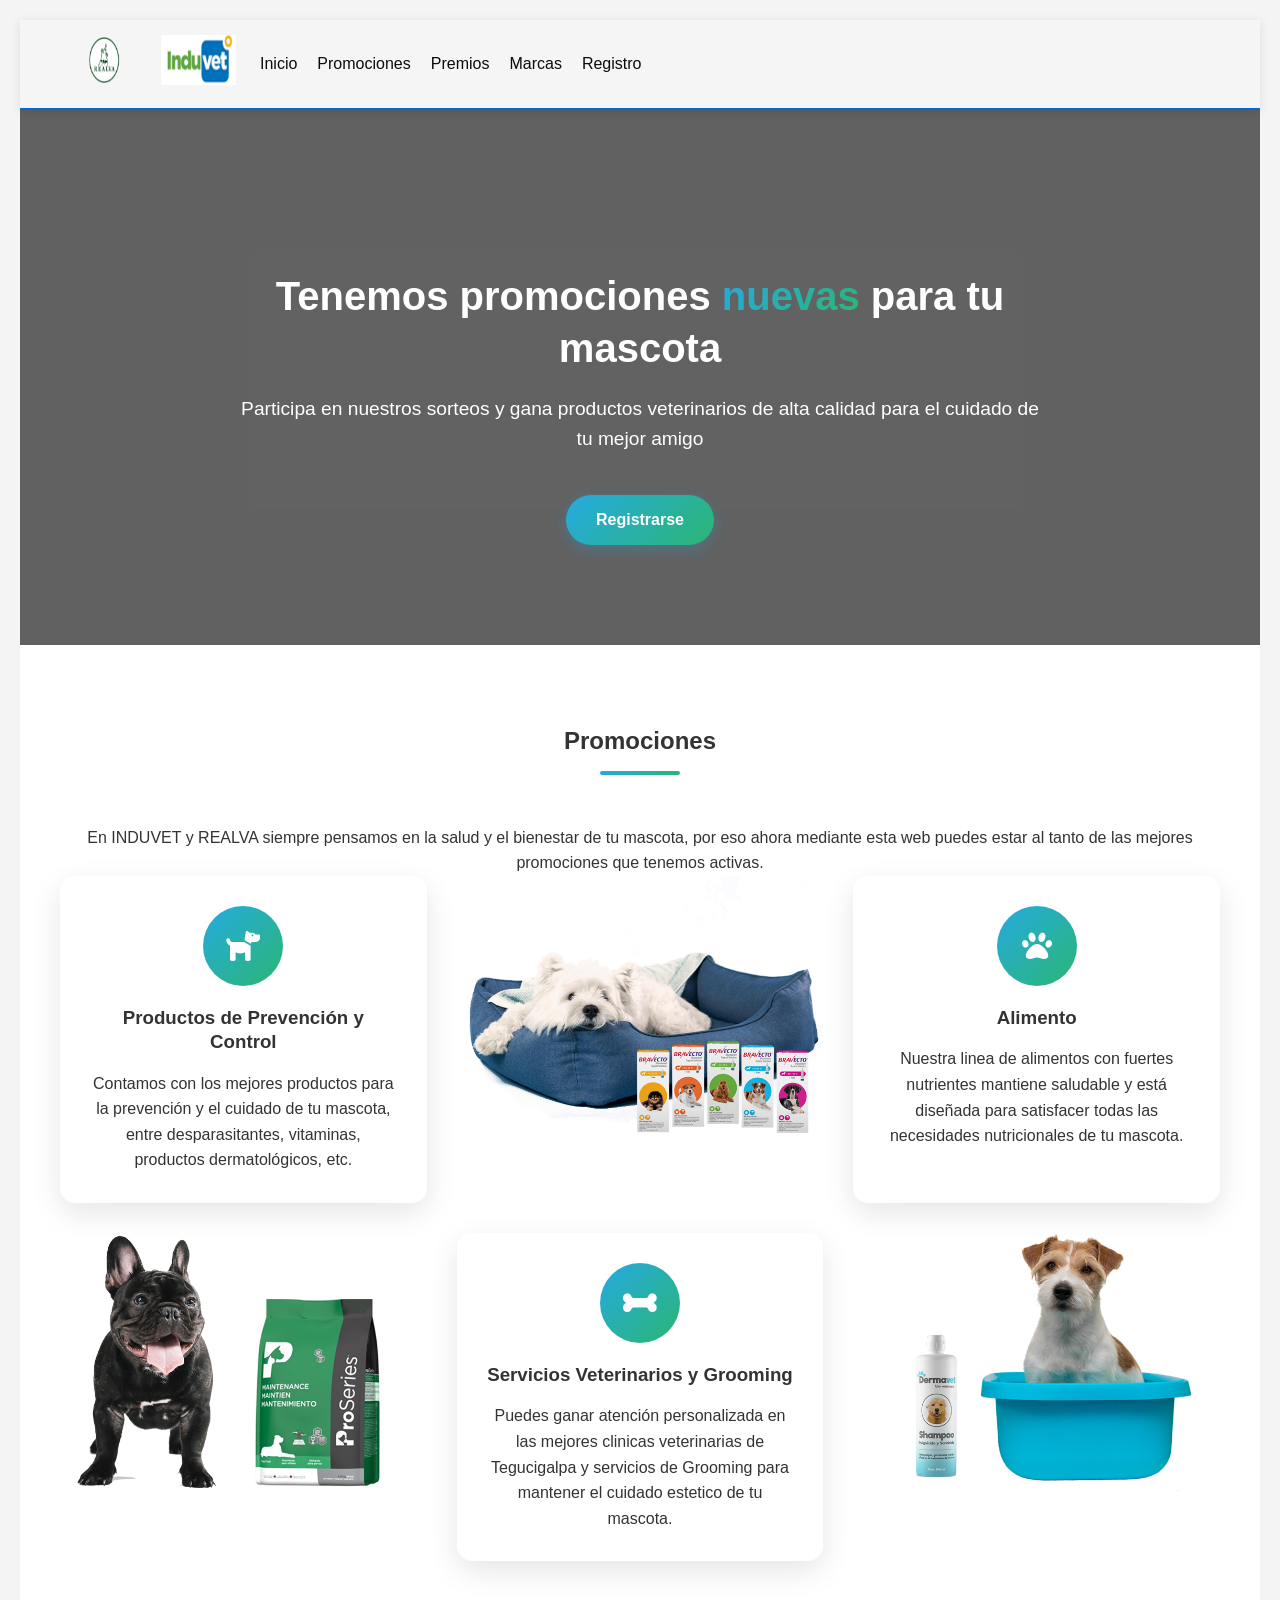
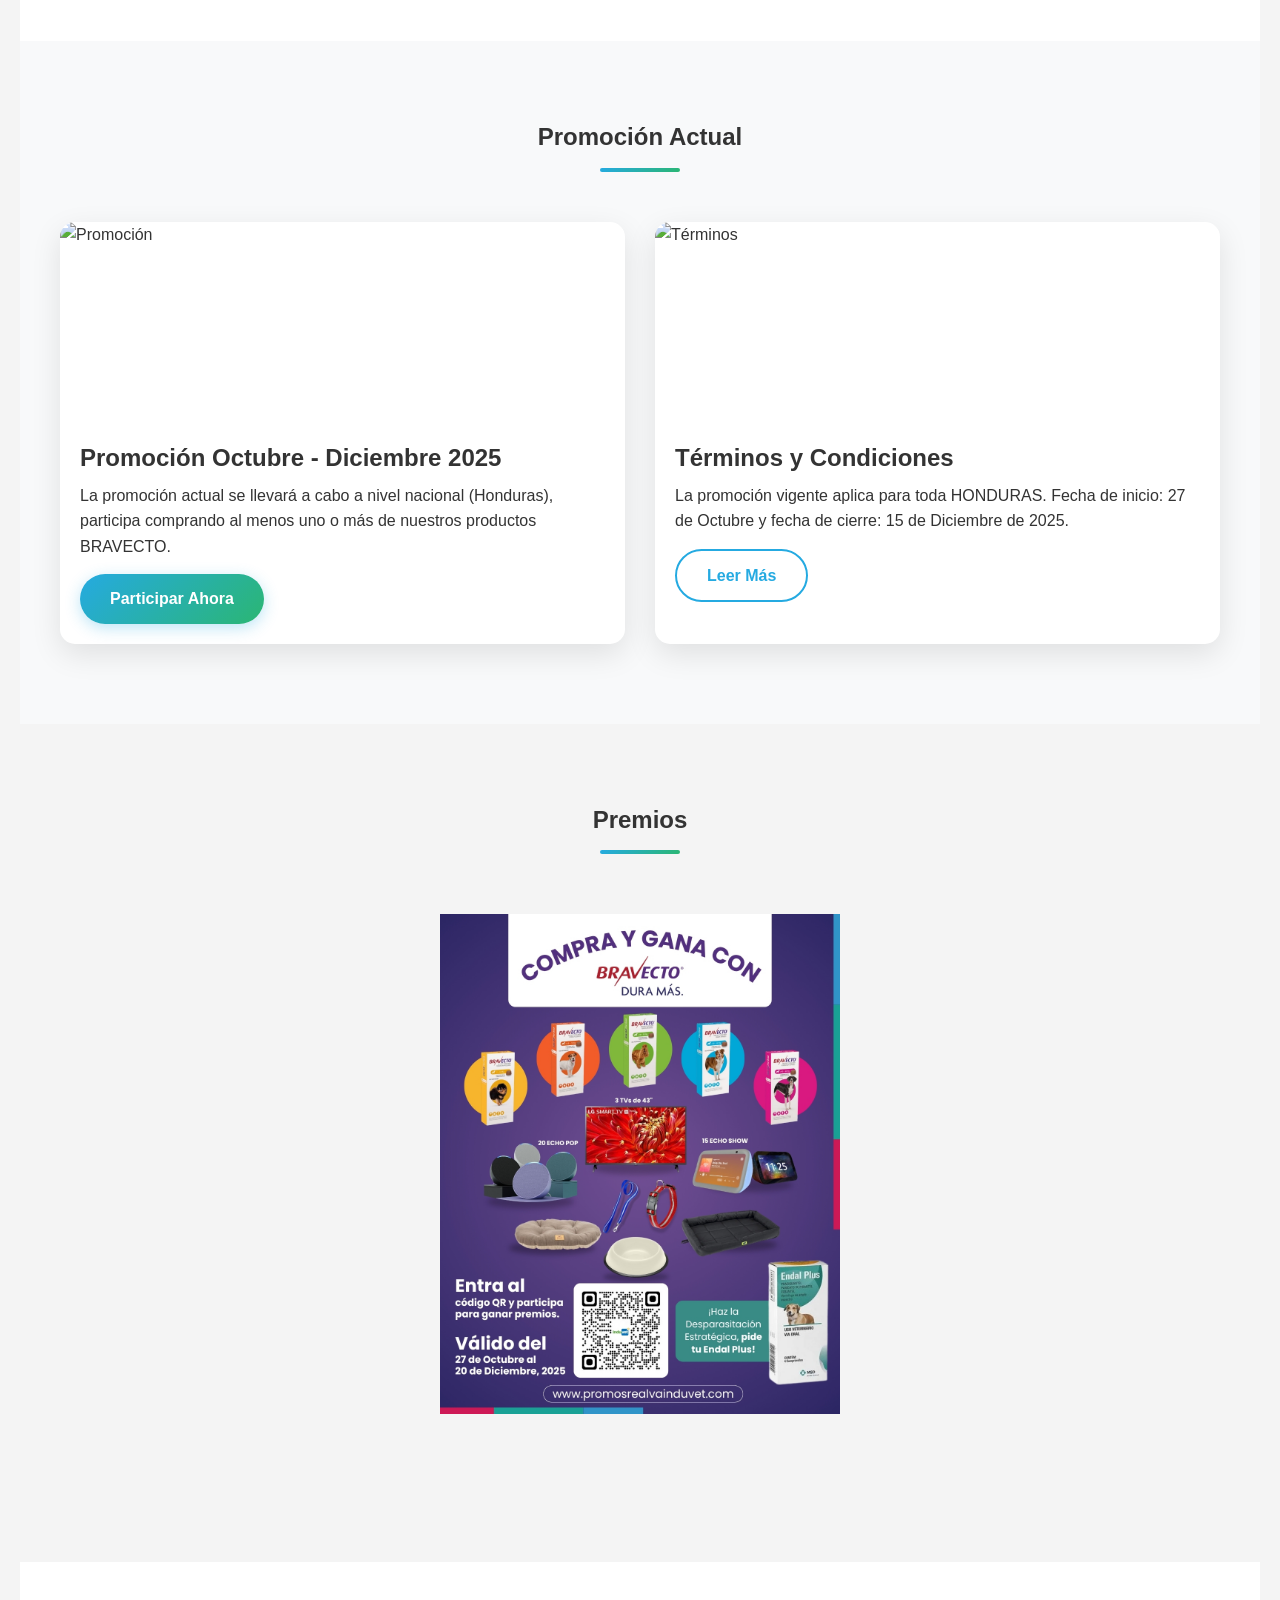
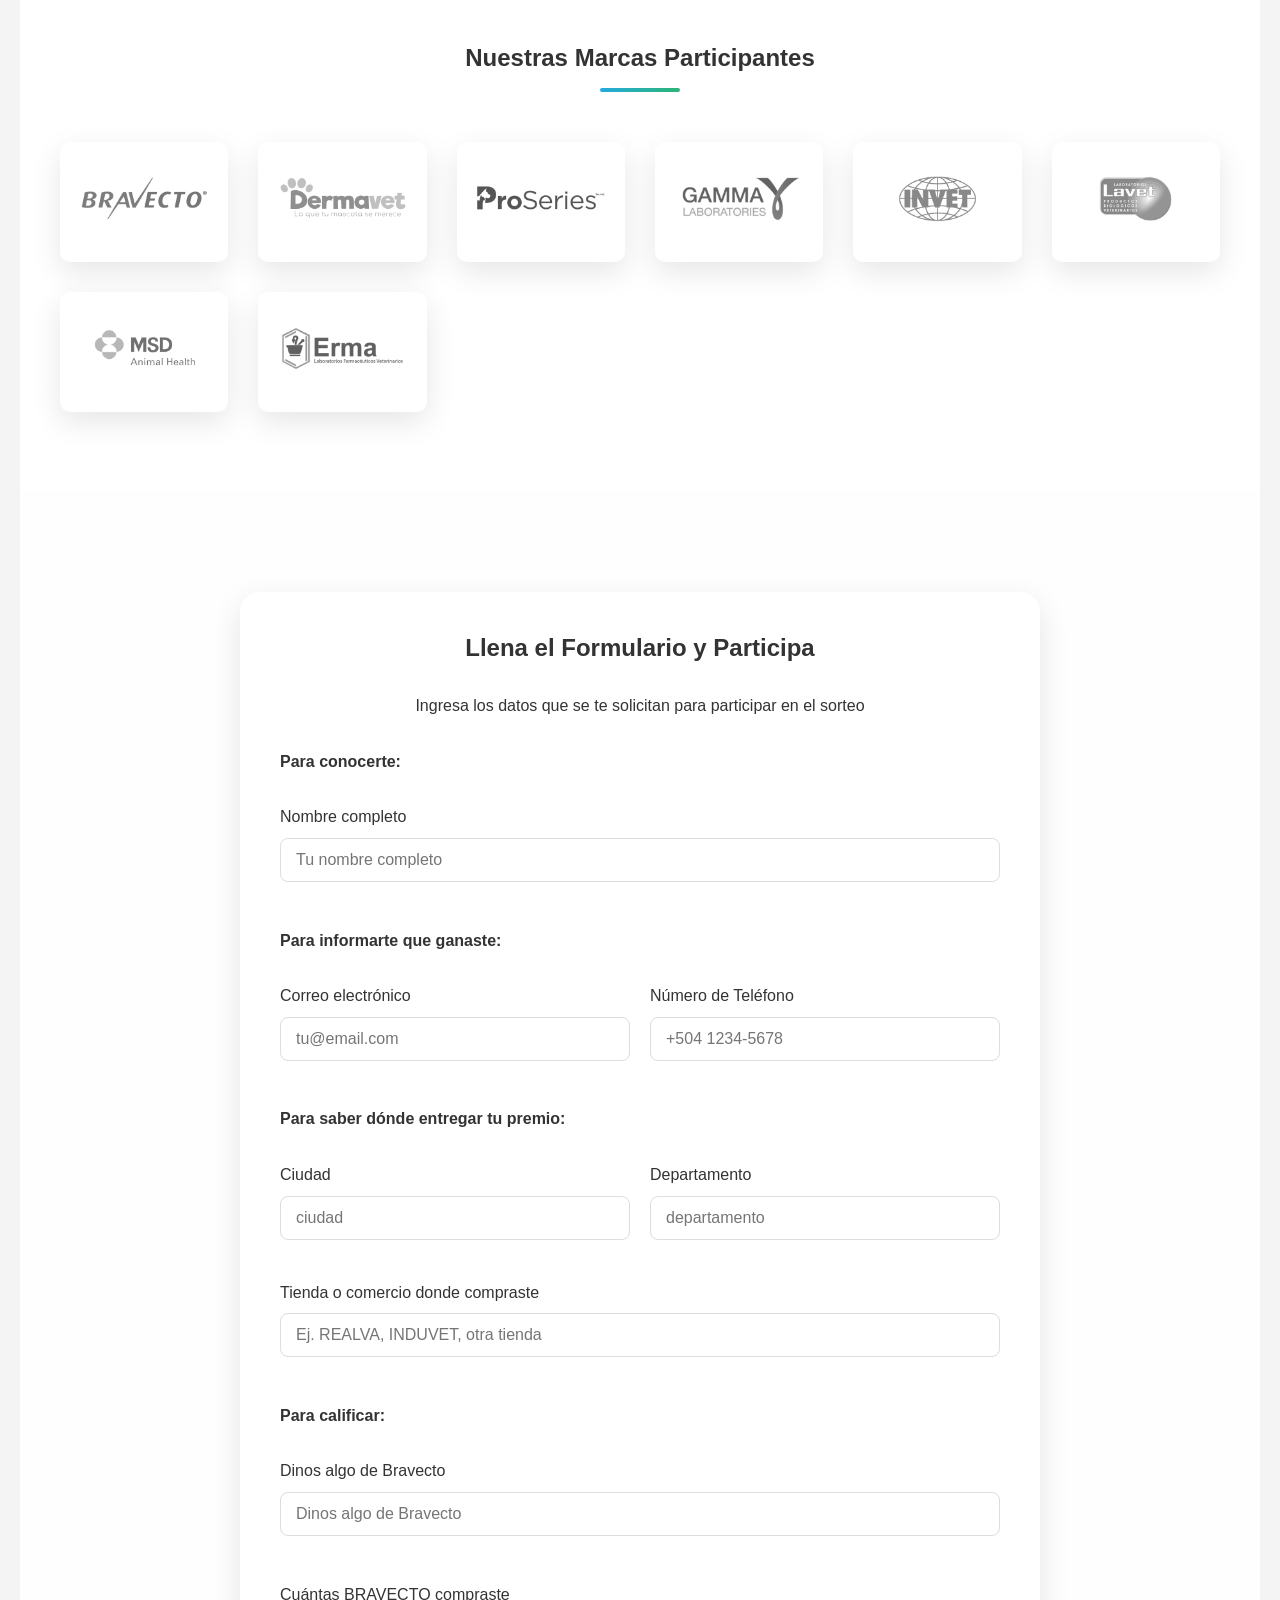
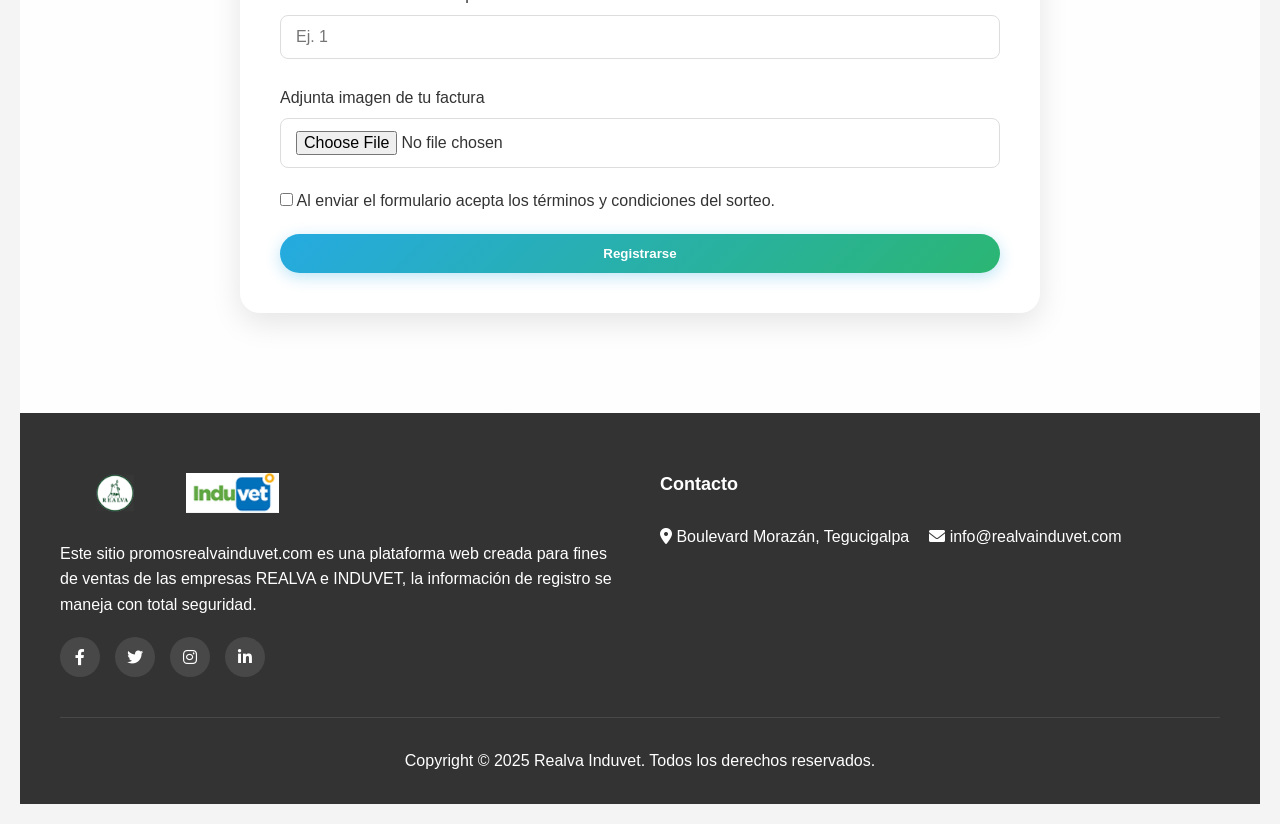
==== commit b3bcd867: "Update index.html" ====
--- a/index.html
+++ b/index.html
@@ -163,10 +163,15 @@
             <div class="right">
                     <img src="img/Post_Bravecto_Promo.jpg" alt="">
             </div>
-            -->
+            
             <section id="imagen-central" style="display: flex; justify-content: center; align-items: center; height: 100vh;">
                 <img src="img/Post_Bravecto_Promo.jpg" alt="Bravecto" style="max-width: 400px; width: 80%; height: auto; border-radius: 12px;">
             </section>
+            -->
+            <section id="imagen-central" style="text-align: center; margin: 60px 0;">
+              <img src="img/Post_Bravecto_Promo.jpg" alt="Bravecto" style="max-width: 400px; width: 80%; height: auto;">
+            </section>
+
 
             
             <!--
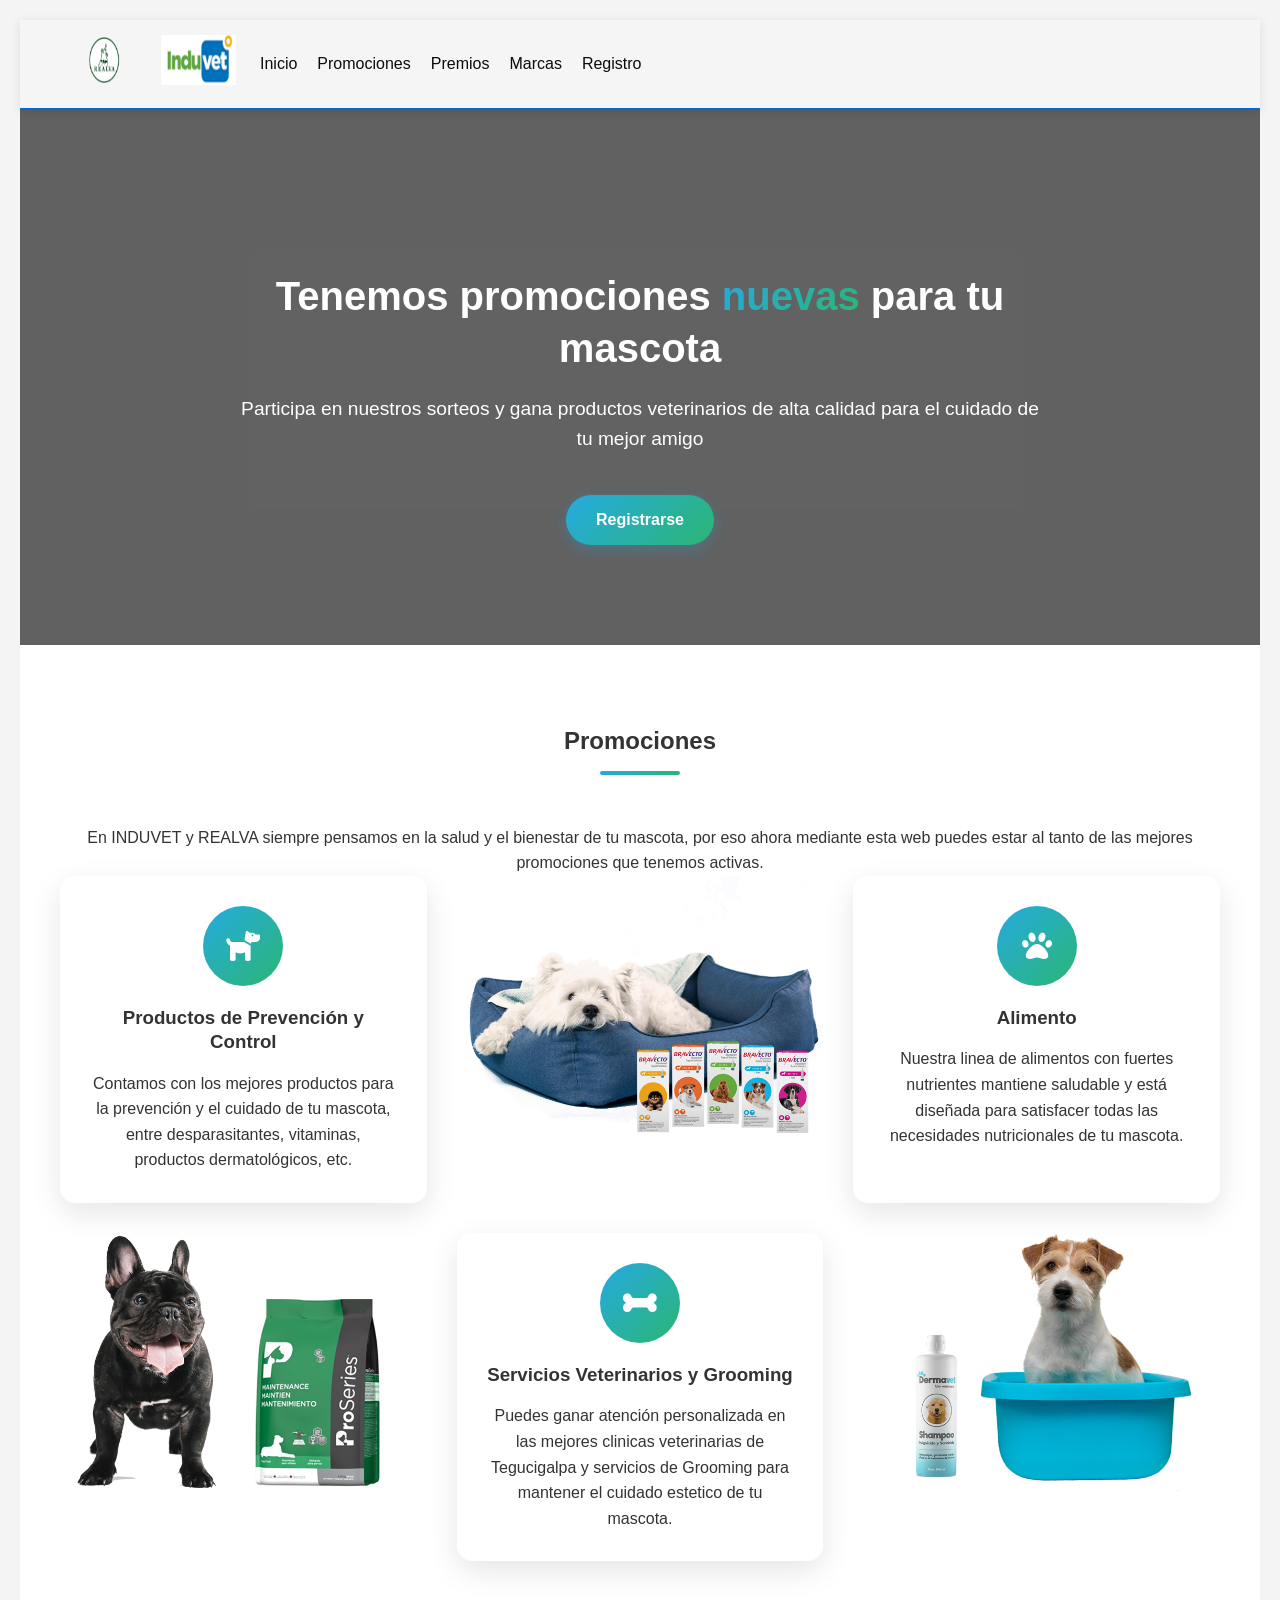
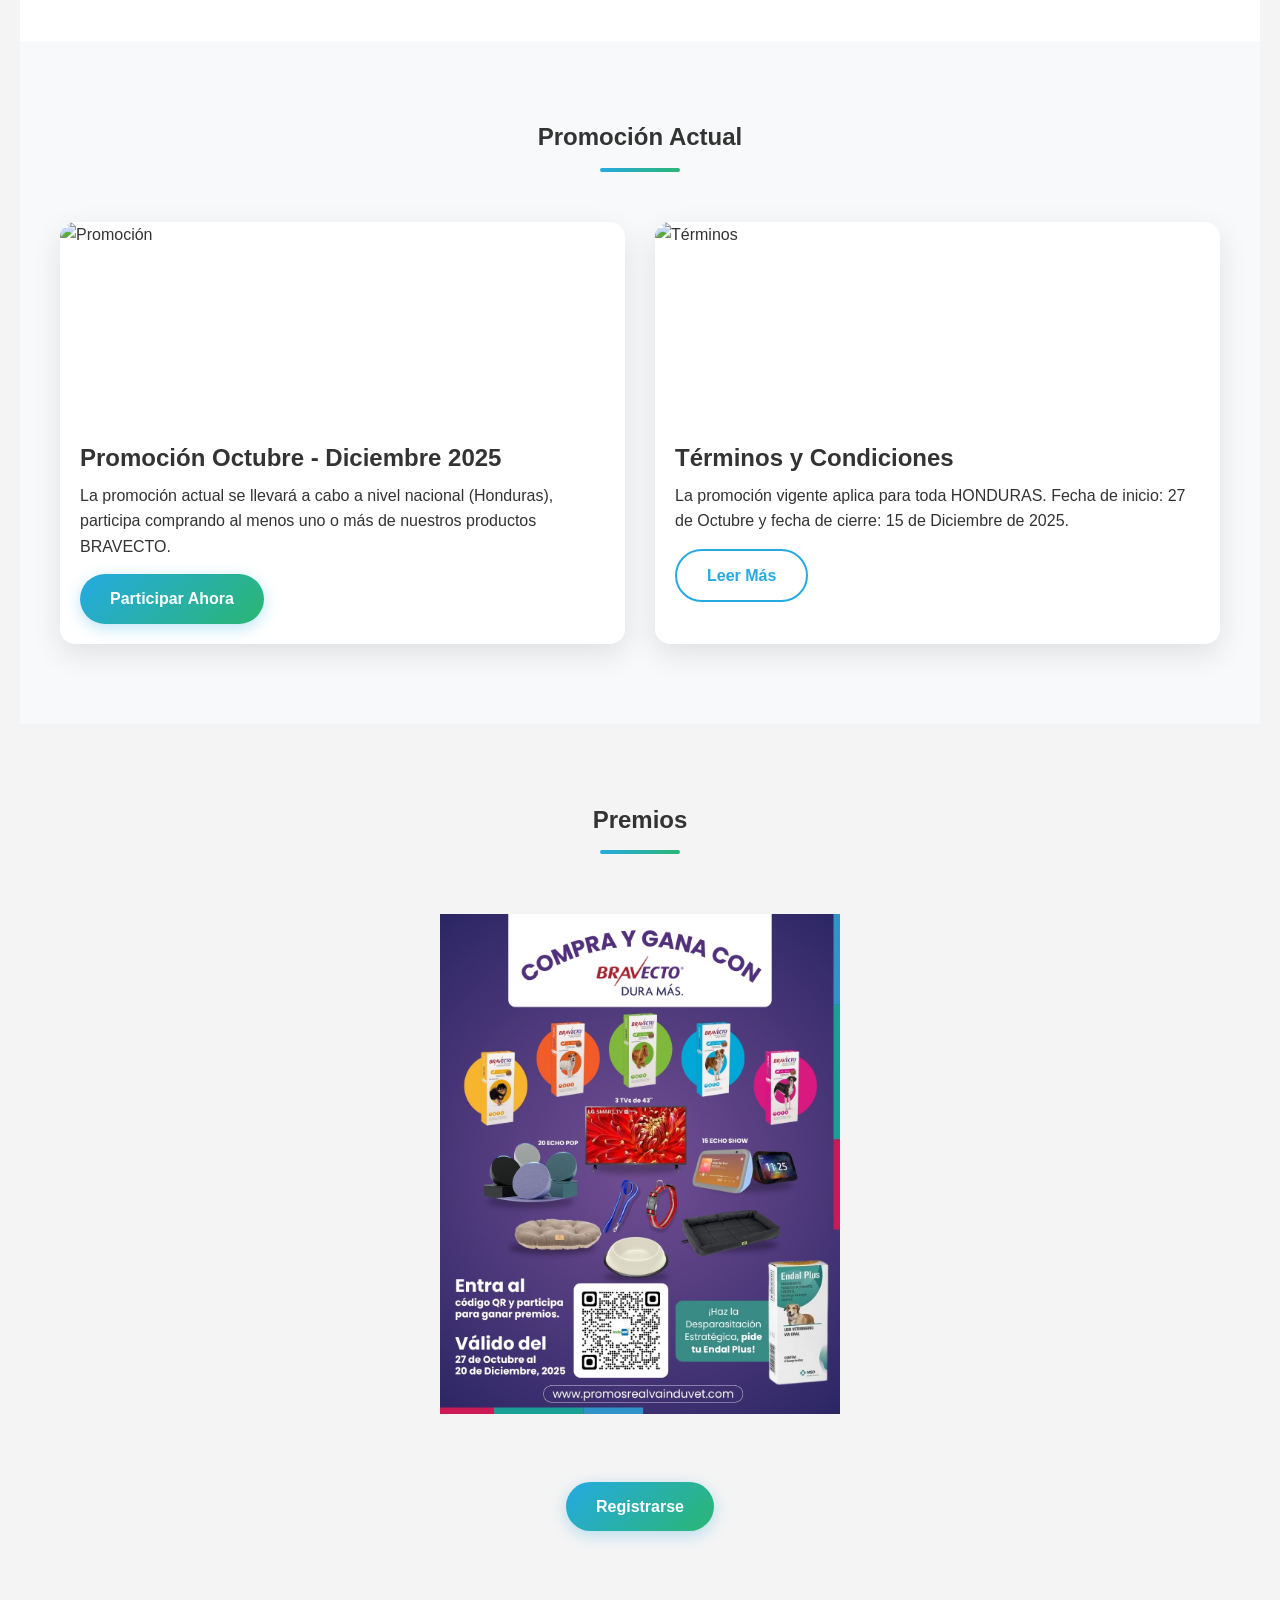
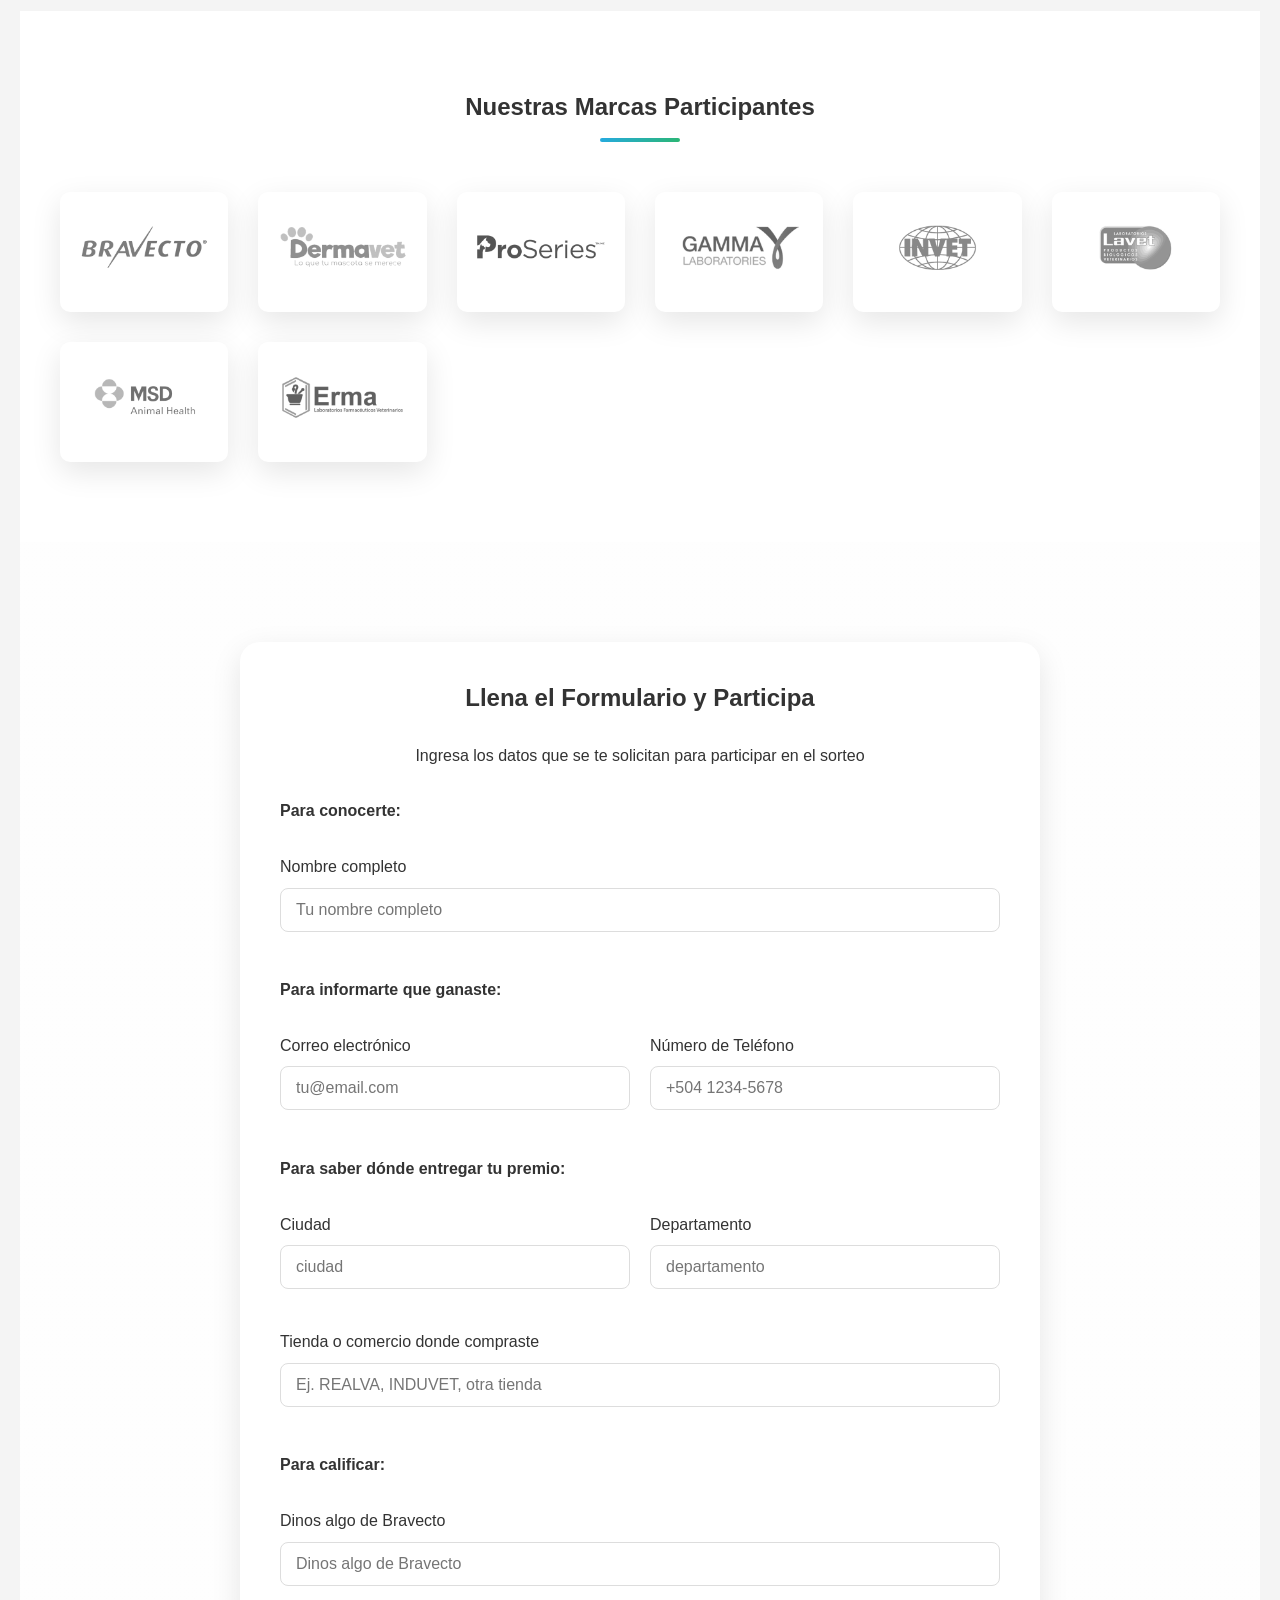
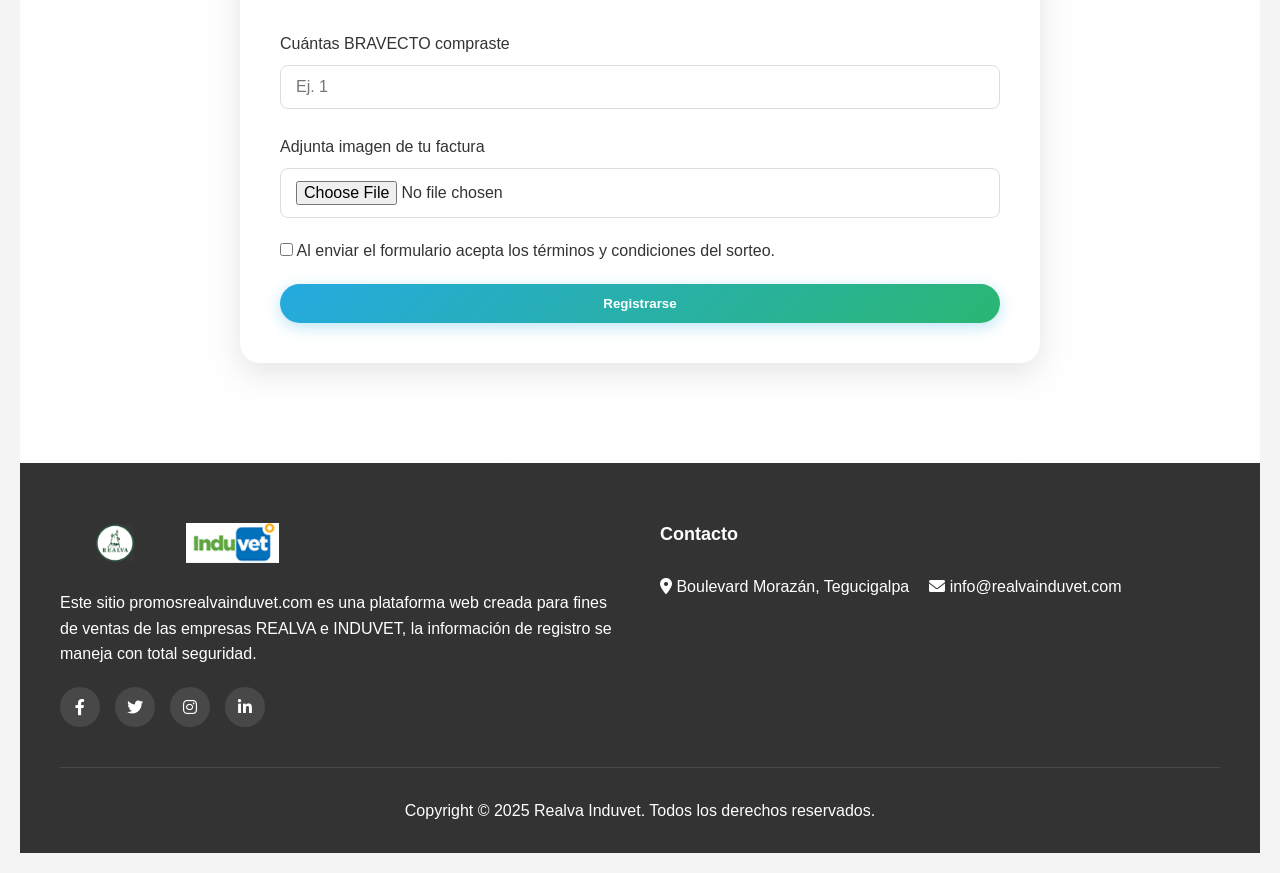
==== commit e9f6b5dc: "Update index.html" ====
--- a/index.html
+++ b/index.html
@@ -171,6 +171,10 @@
             <section id="imagen-central" style="text-align: center; margin: 60px 0;">
               <img src="img/Post_Bravecto_Promo.jpg" alt="Bravecto" style="max-width: 400px; width: 80%; height: auto;">
             </section>
+            
+            <div class="hero-buttons">
+                <a href="#register" class="btn btn-primary">Registrarse</a>
+            </div>
 
 
             
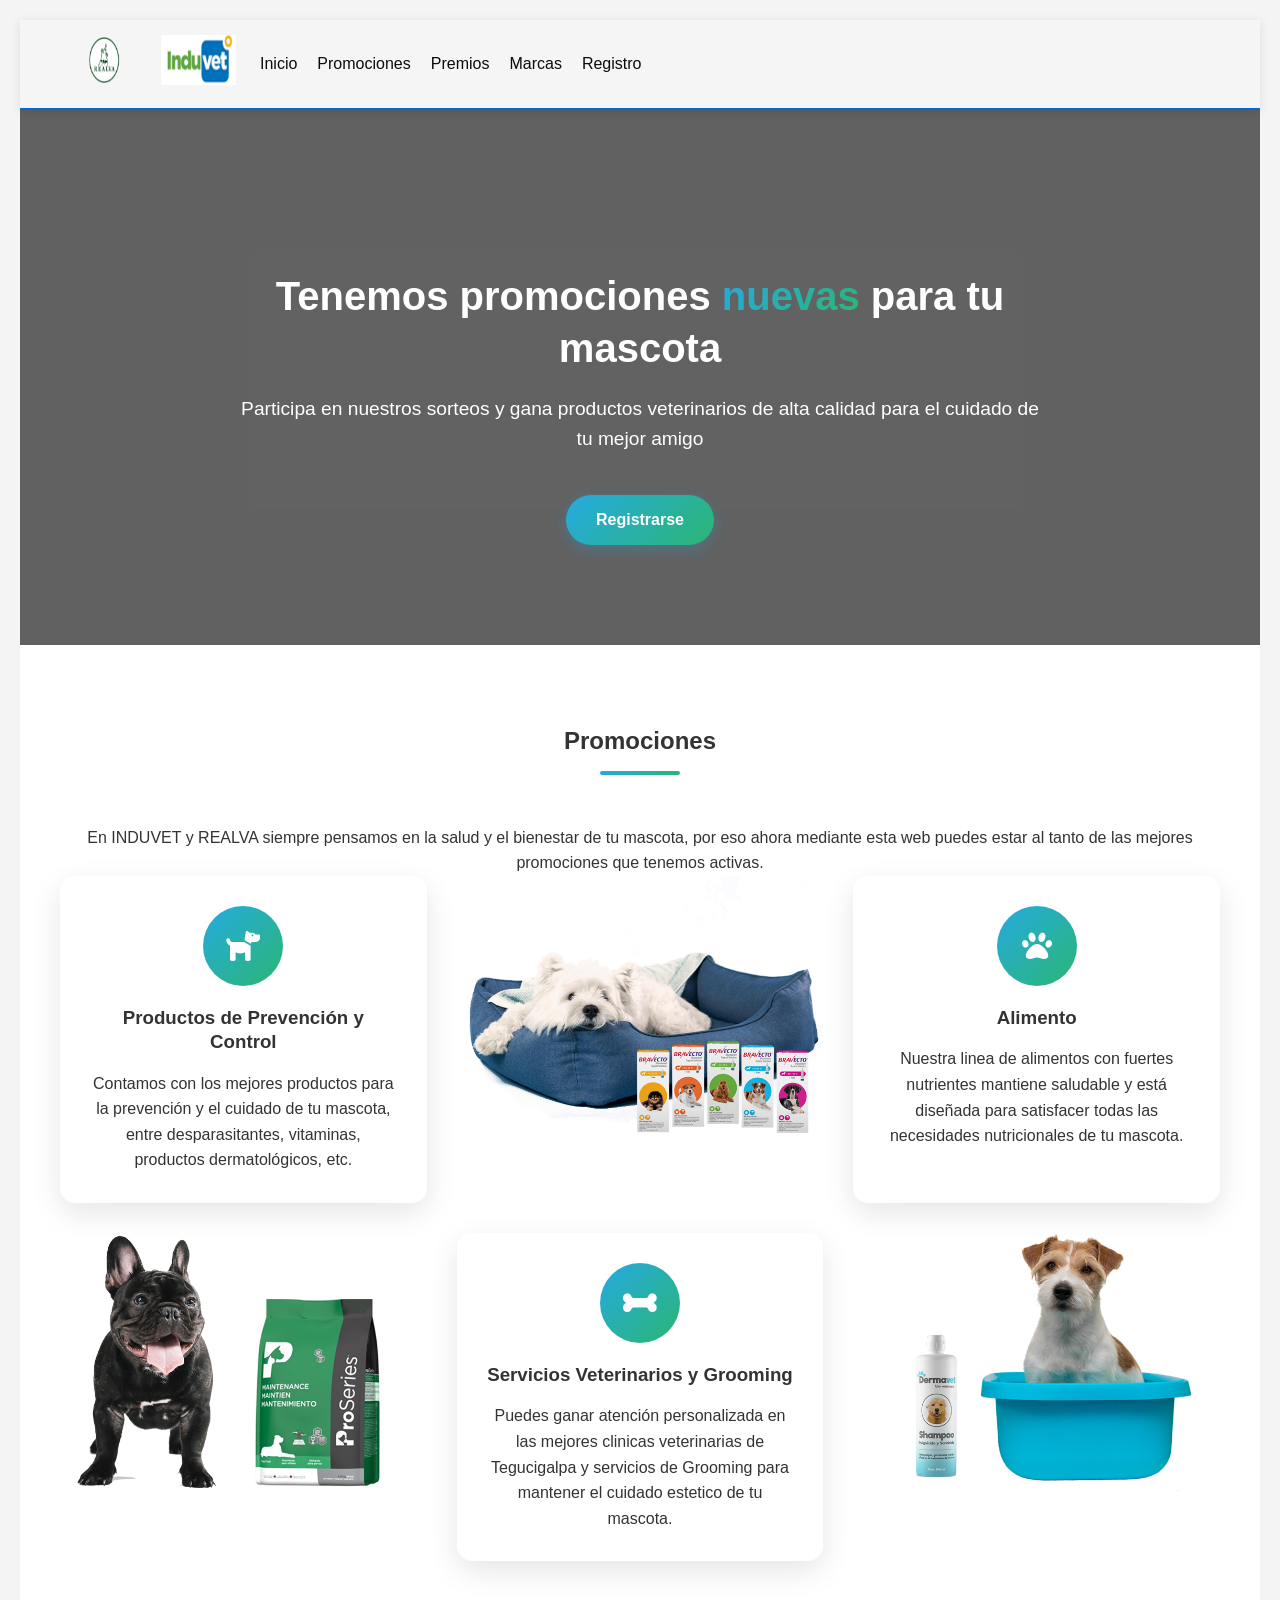
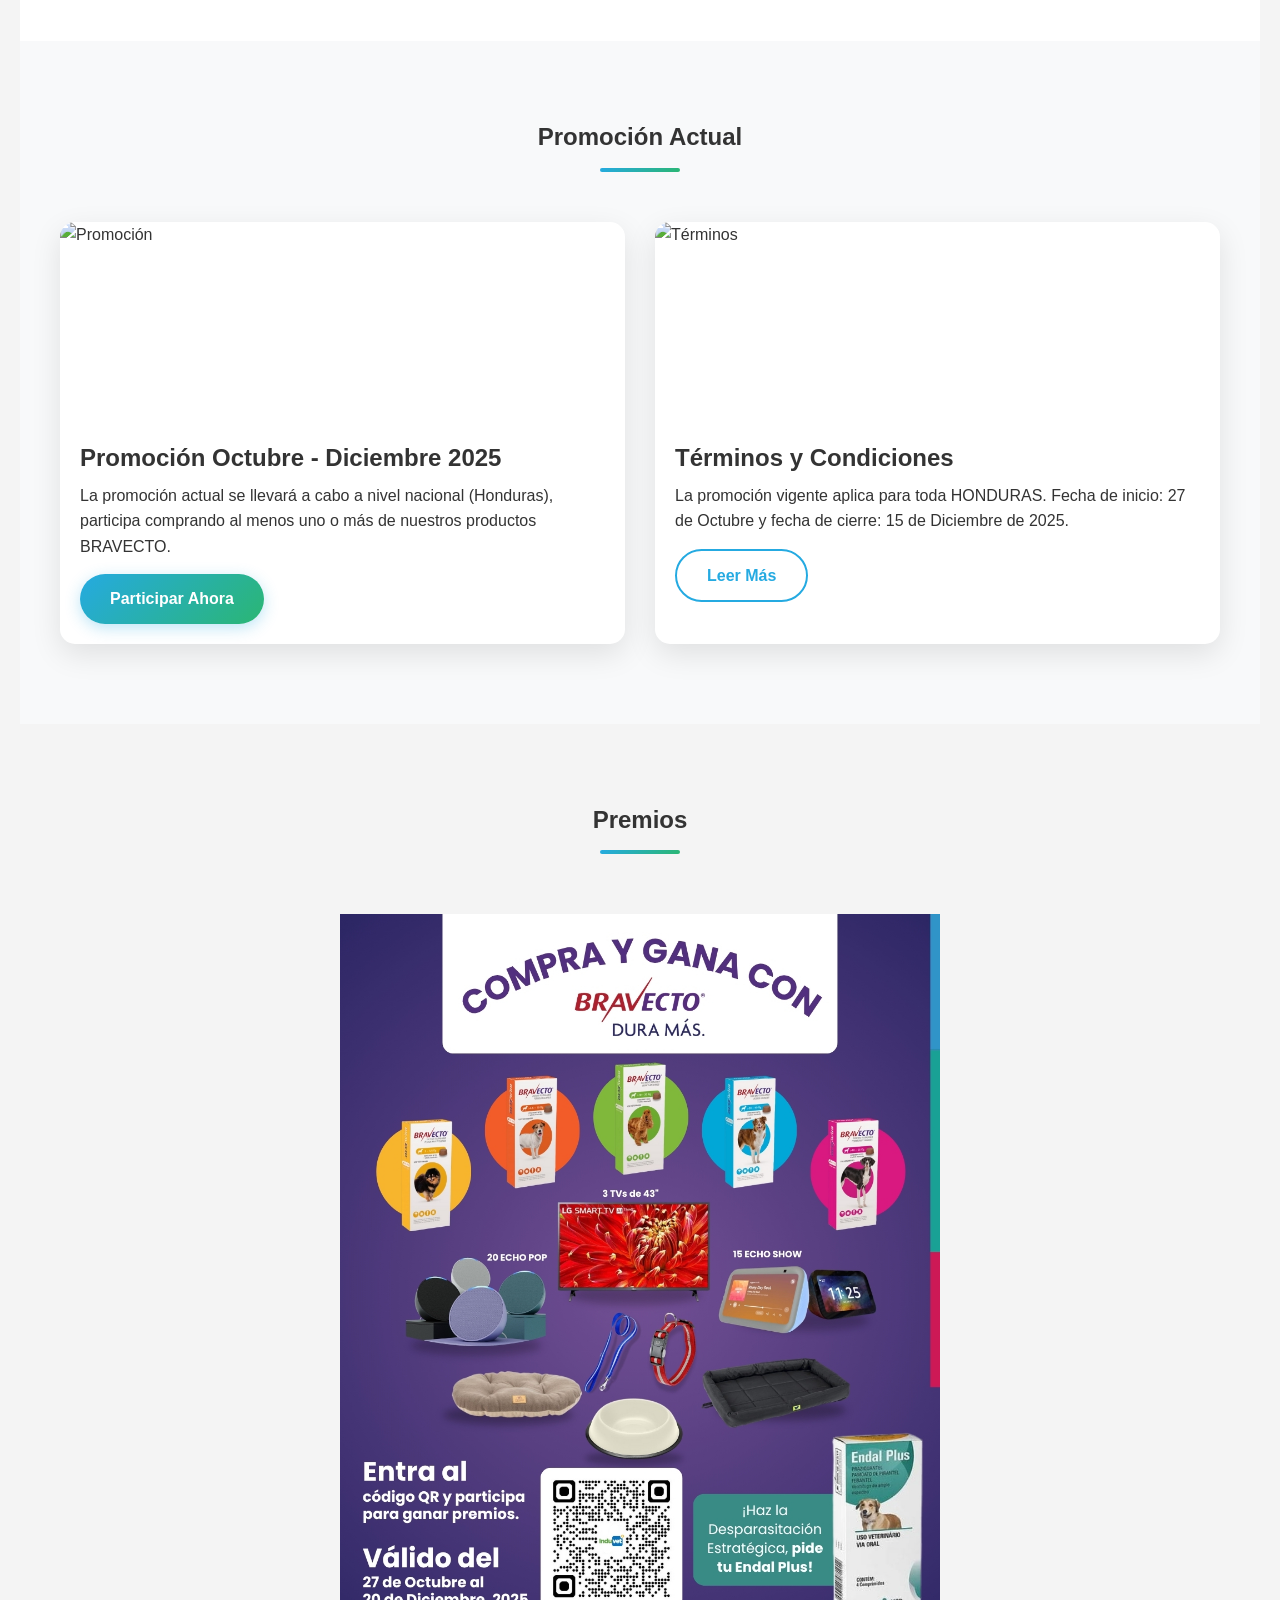
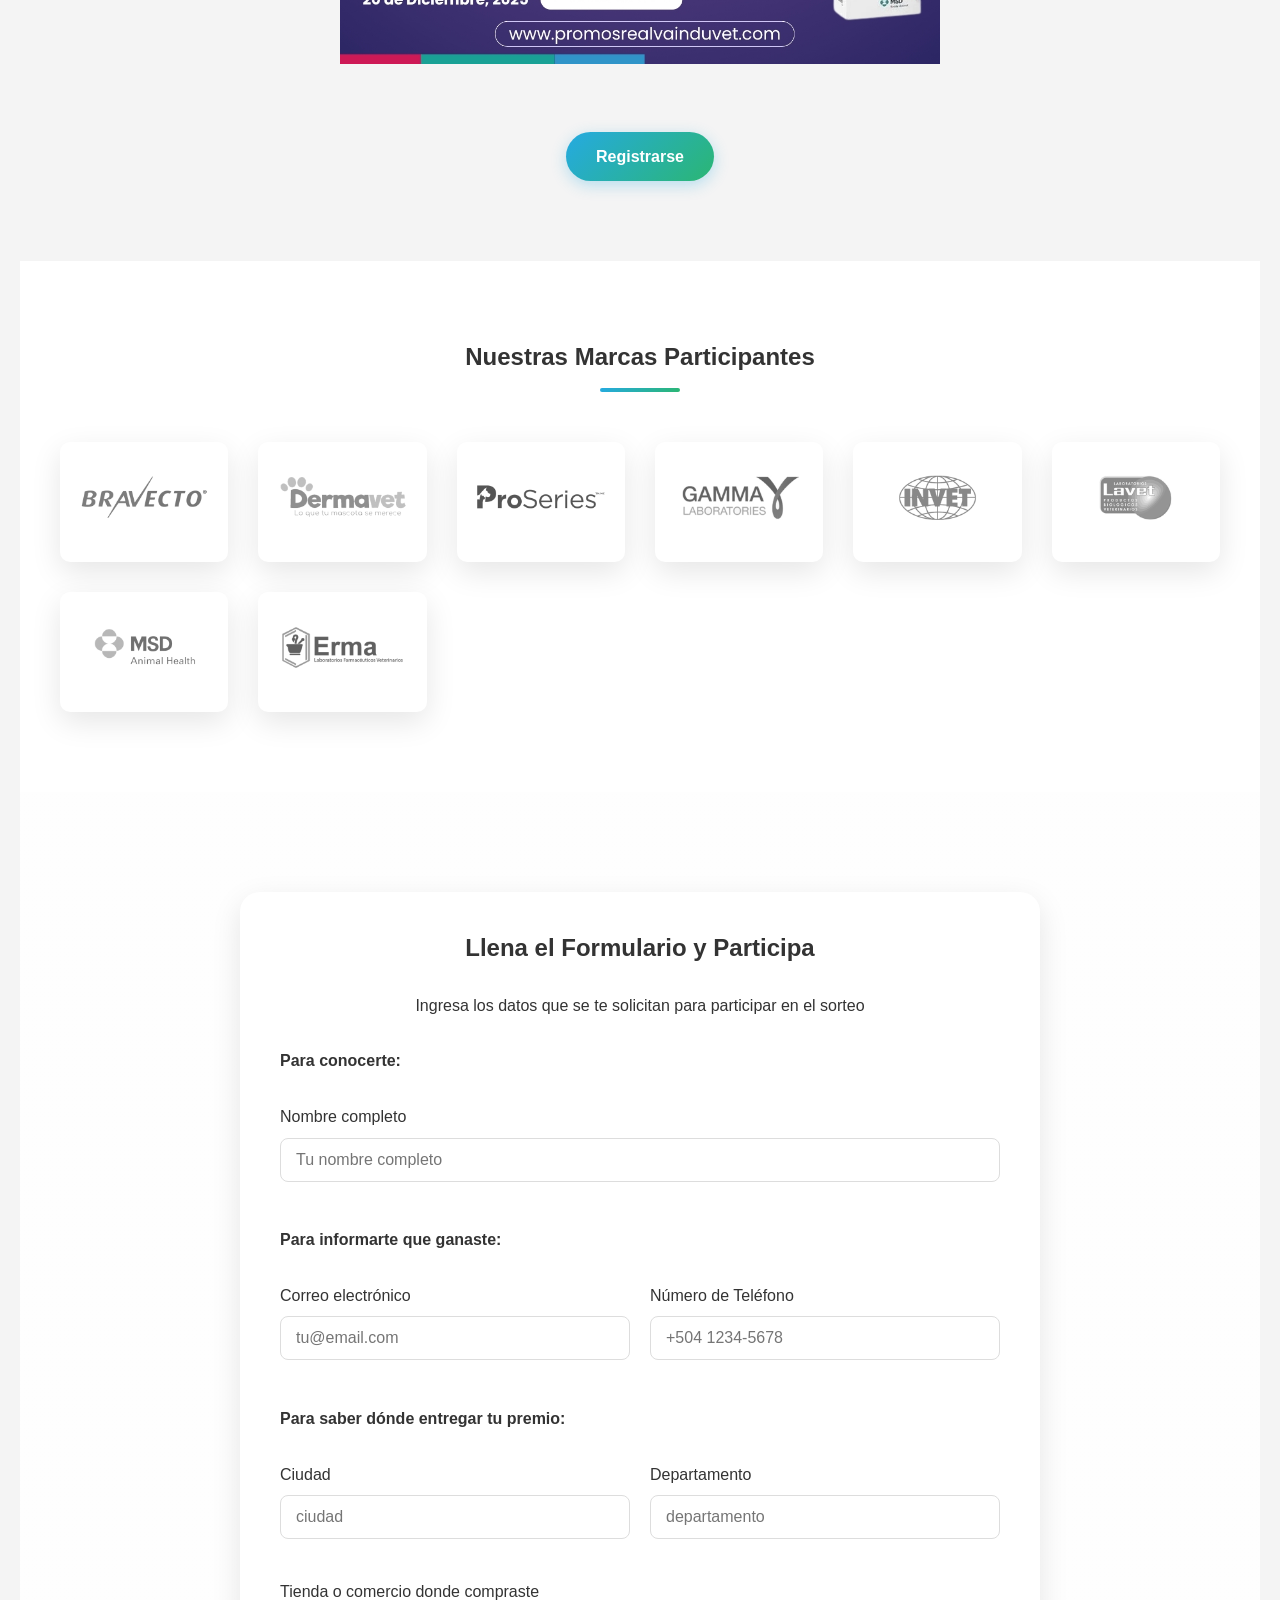
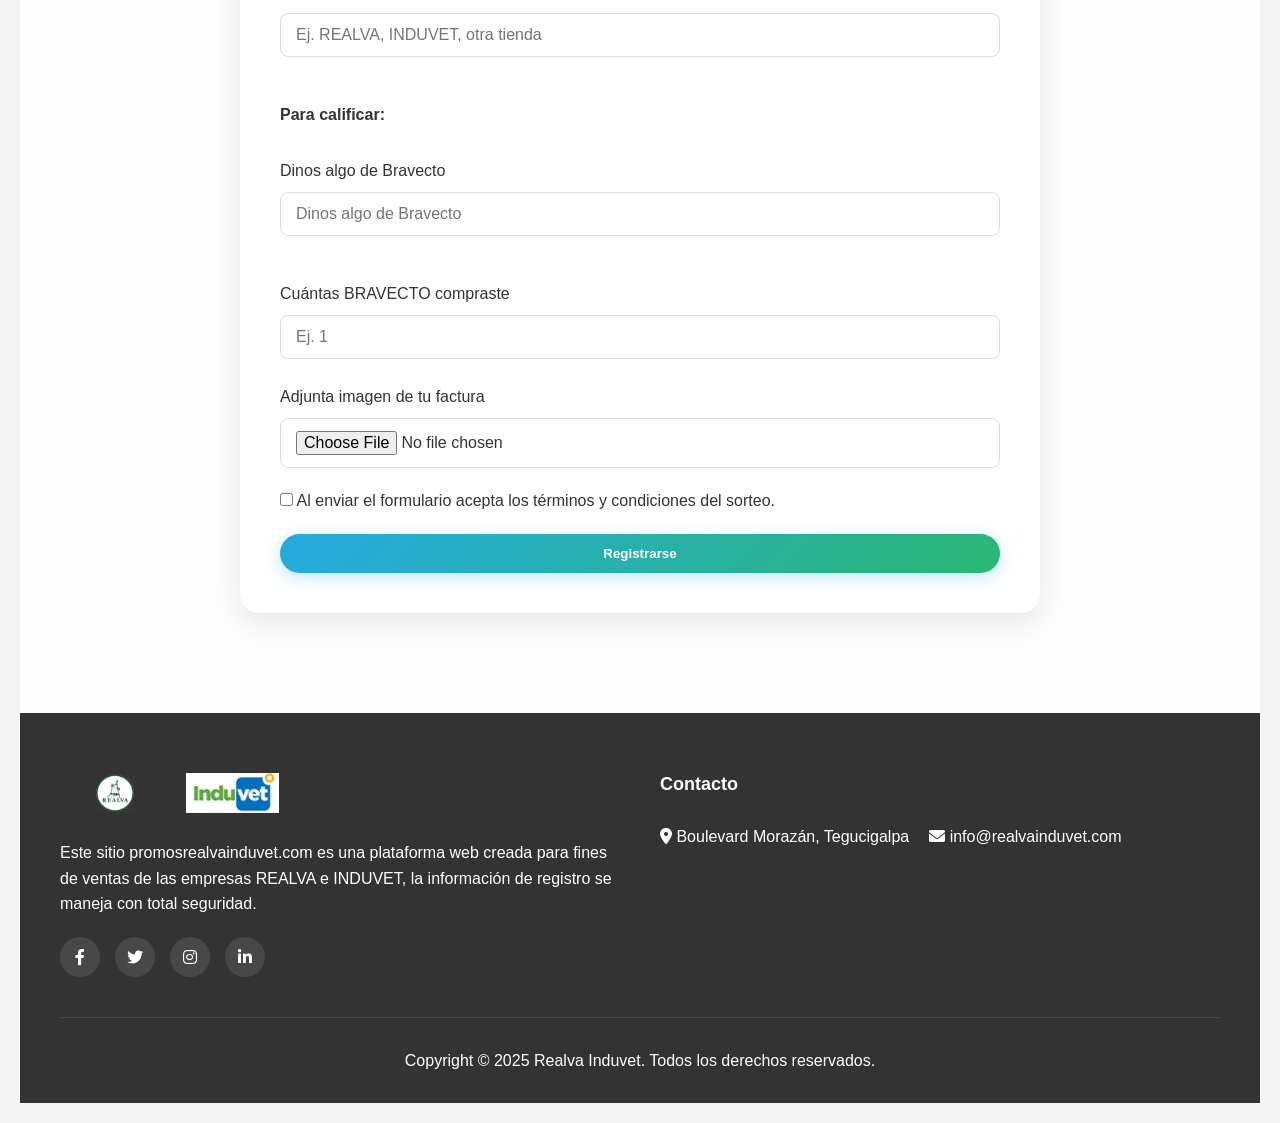
==== commit aab55053: "Update index.html" ====
--- a/index.html
+++ b/index.html
@@ -169,7 +169,7 @@
             </section>
             -->
             <section id="imagen-central" style="text-align: center; margin: 60px 0;">
-              <img src="img/Post_Bravecto_Promo.jpg" alt="Bravecto" style="max-width: 400px; width: 80%; height: auto;">
+              <img src="img/Post_Bravecto_Promo.jpg" alt="Bravecto" style="max-width: 600px; width: 90%; height: auto;">
             </section>
             
             <div class="hero-buttons">
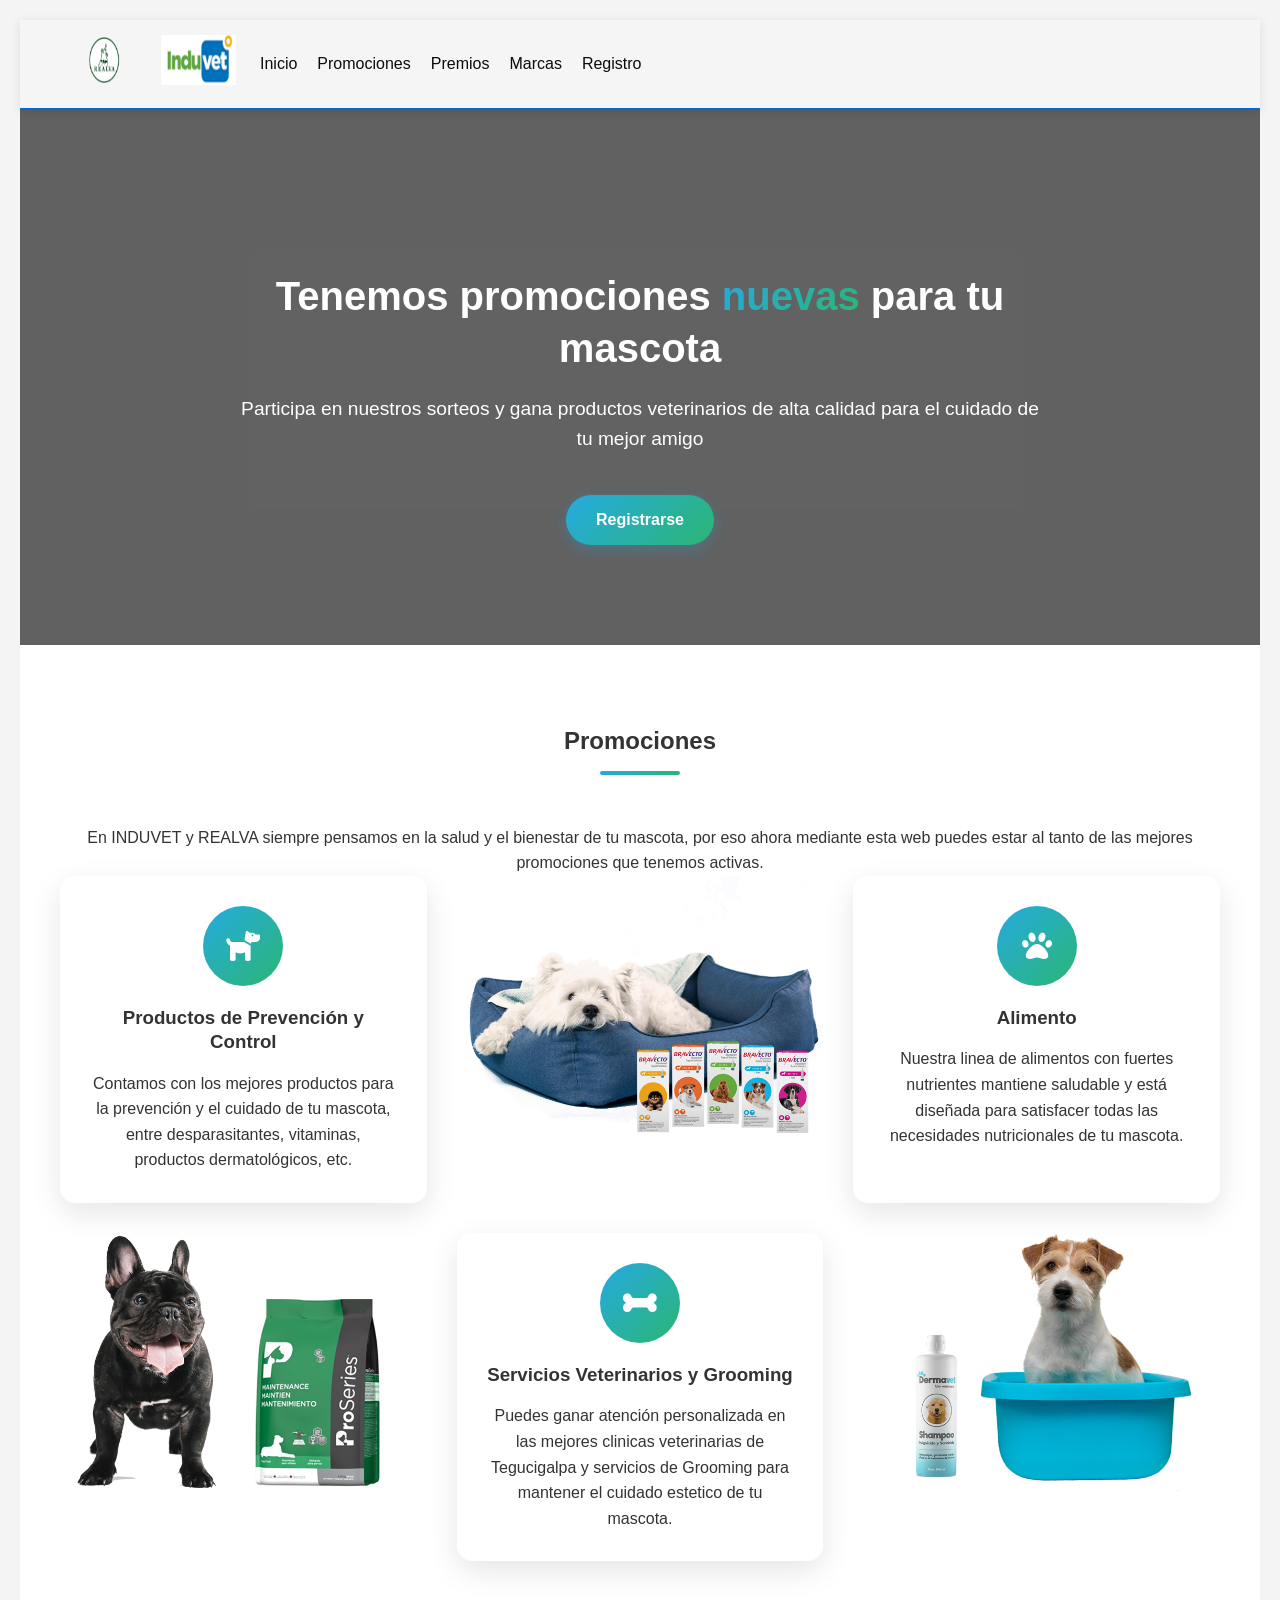
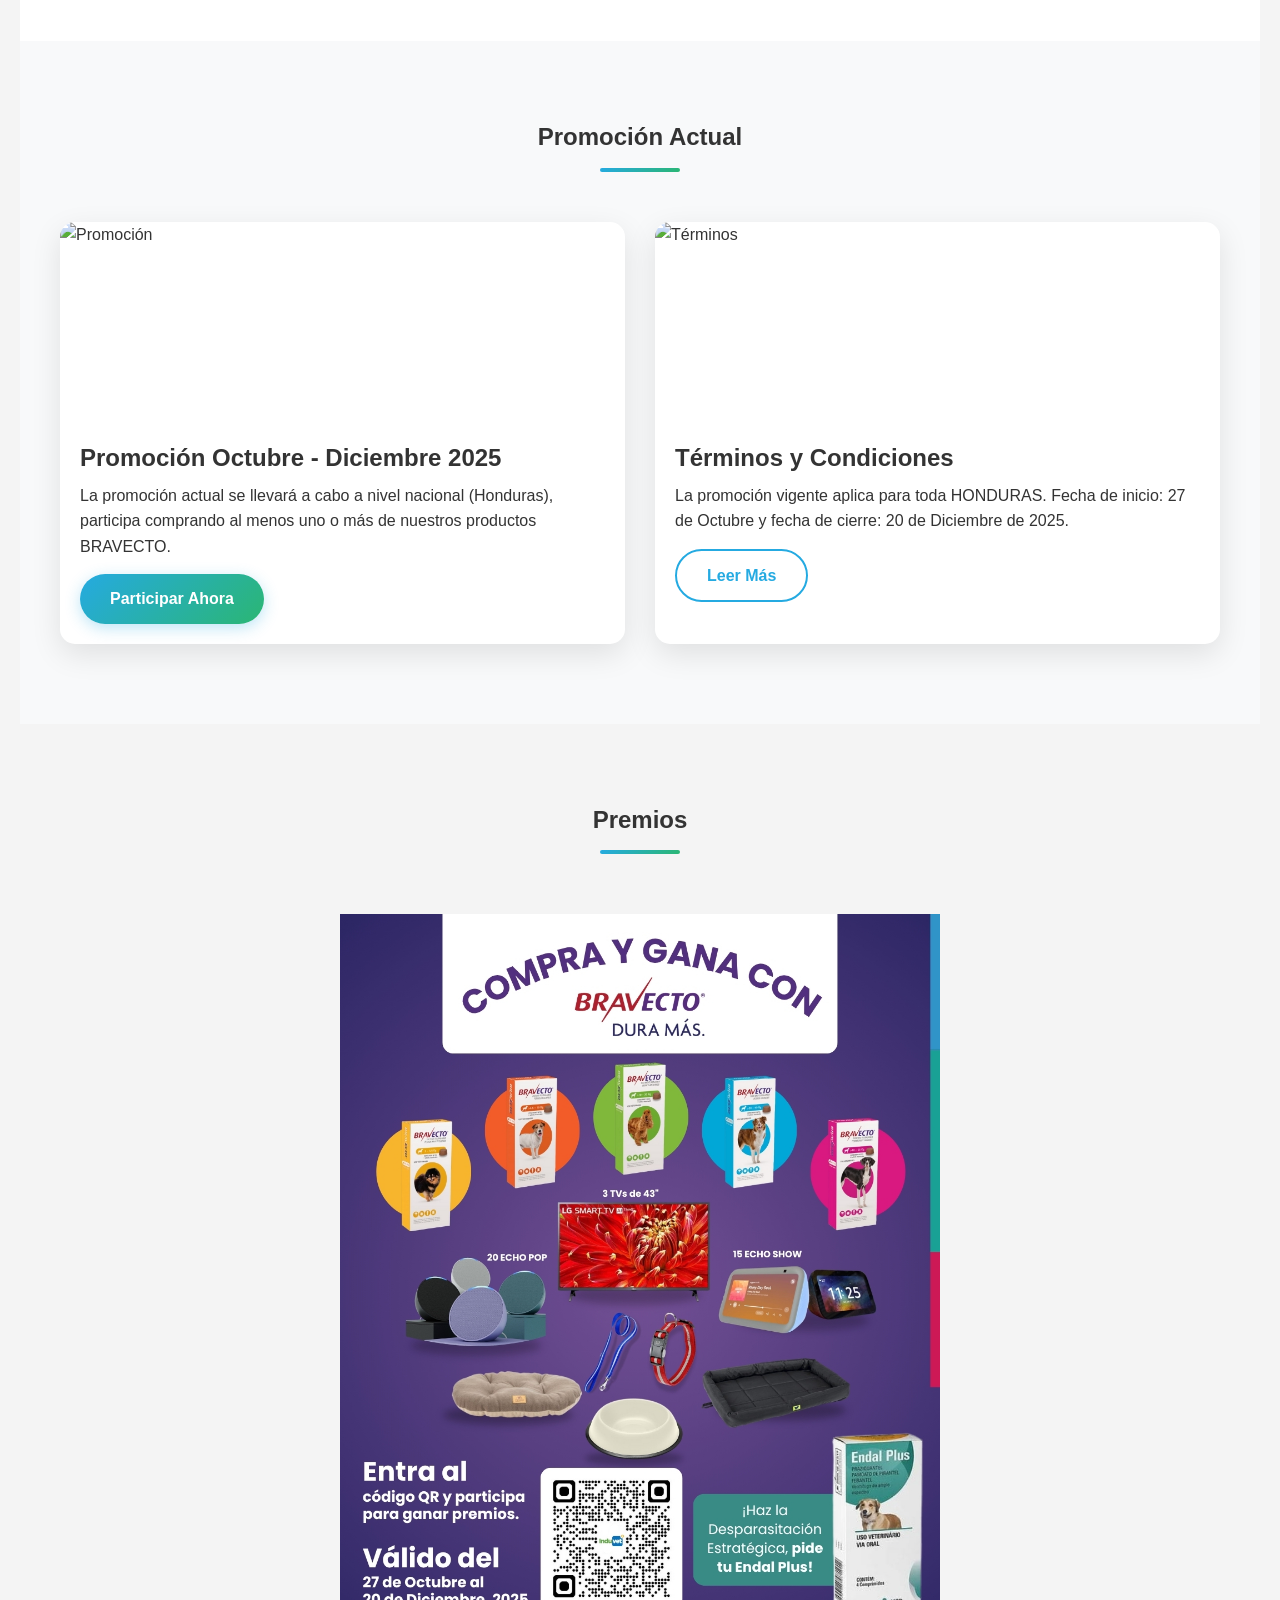
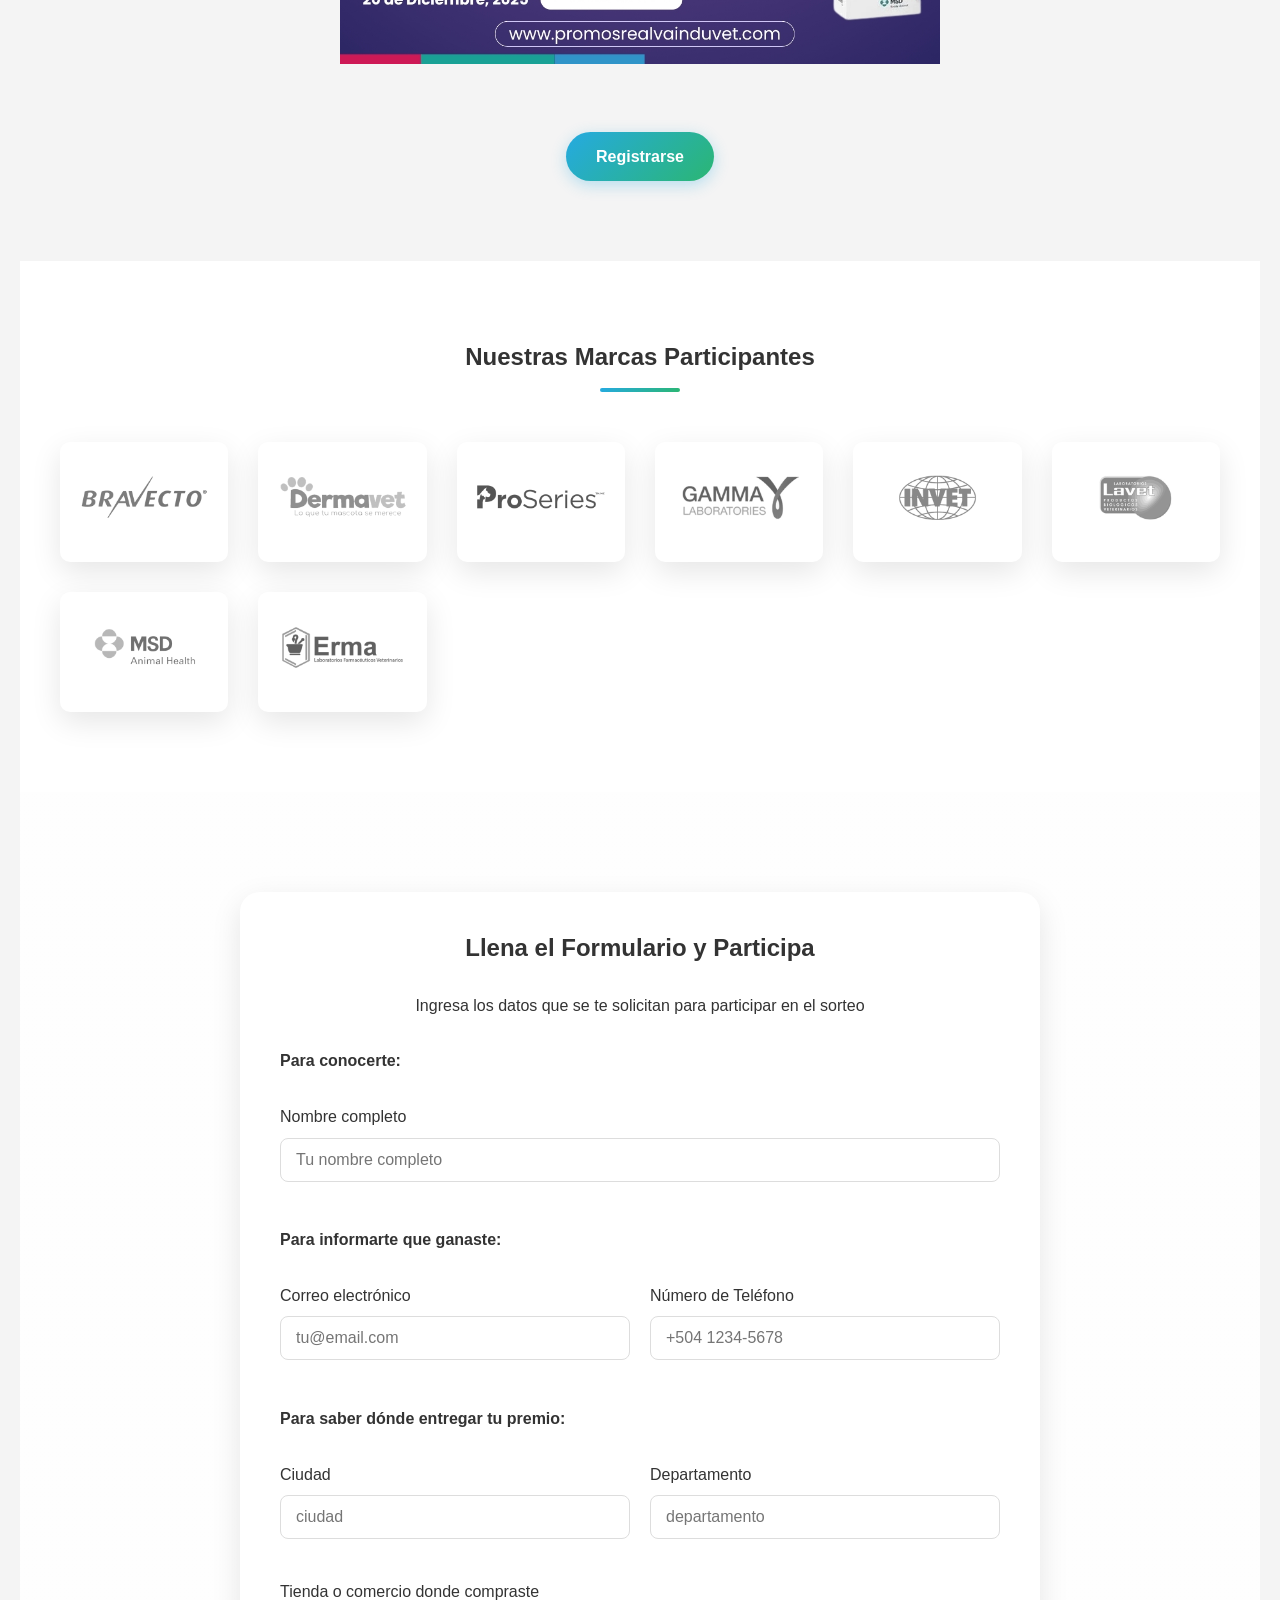
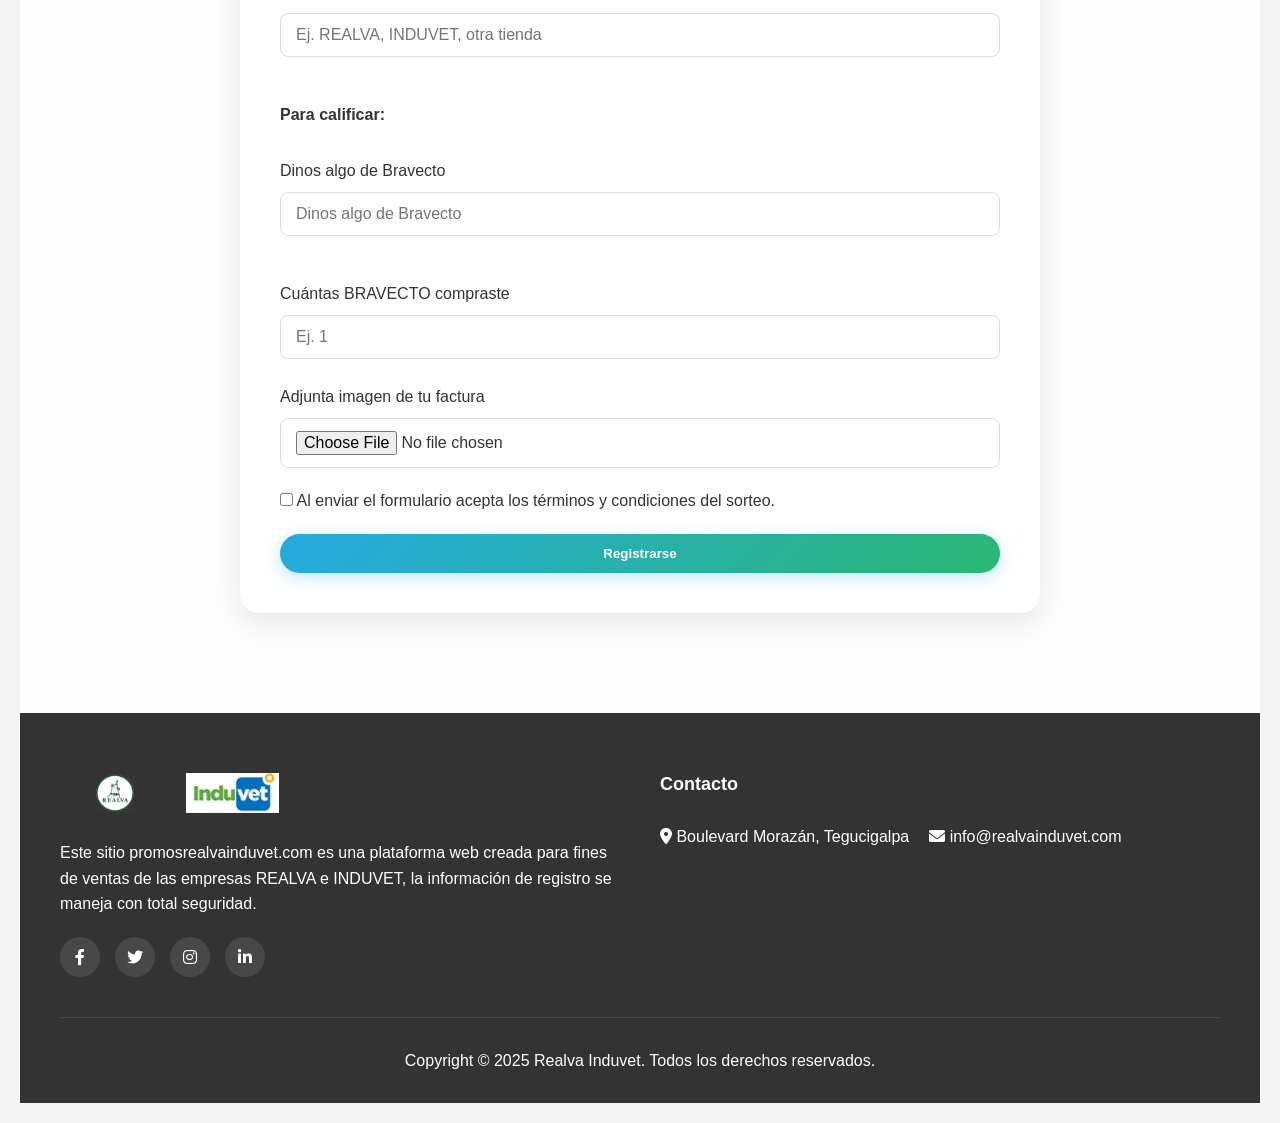
==== commit 54d8848d: "Update index.html" ====
--- a/index.html
+++ b/index.html
@@ -147,7 +147,7 @@
                         <h3 class="promo-title">Términos y Condiciones</h3>
                         <p>La promoción vigente aplica para toda HONDURAS. Fecha de inicio: 27 de Octubre y fecha de
                             cierre:
-                            15 de Diciembre de 2025.</p>
+                            20 de Diciembre de 2025.</p>
                         <a href="termsandconditions.html" class="btn btn-outline" style="margin-top: 15px;">Leer Más</a>
                     </div>
                 </div>
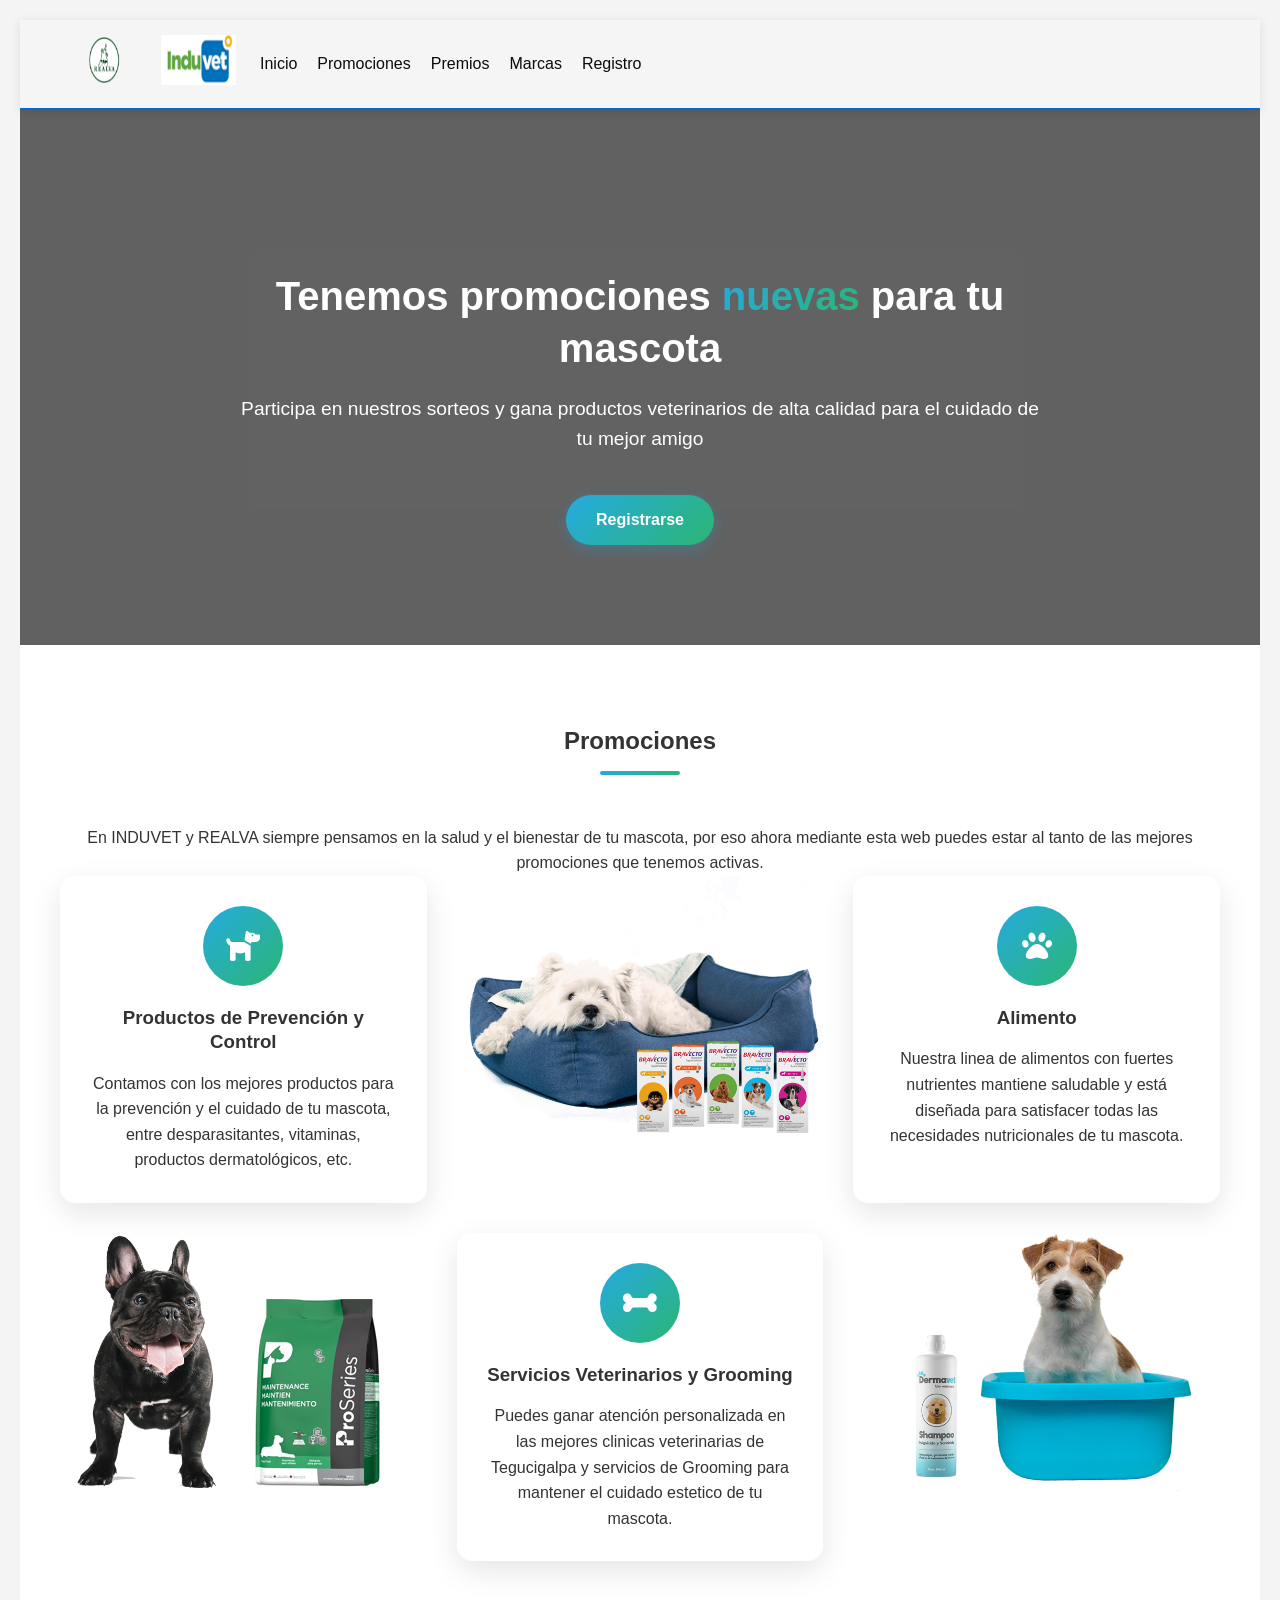
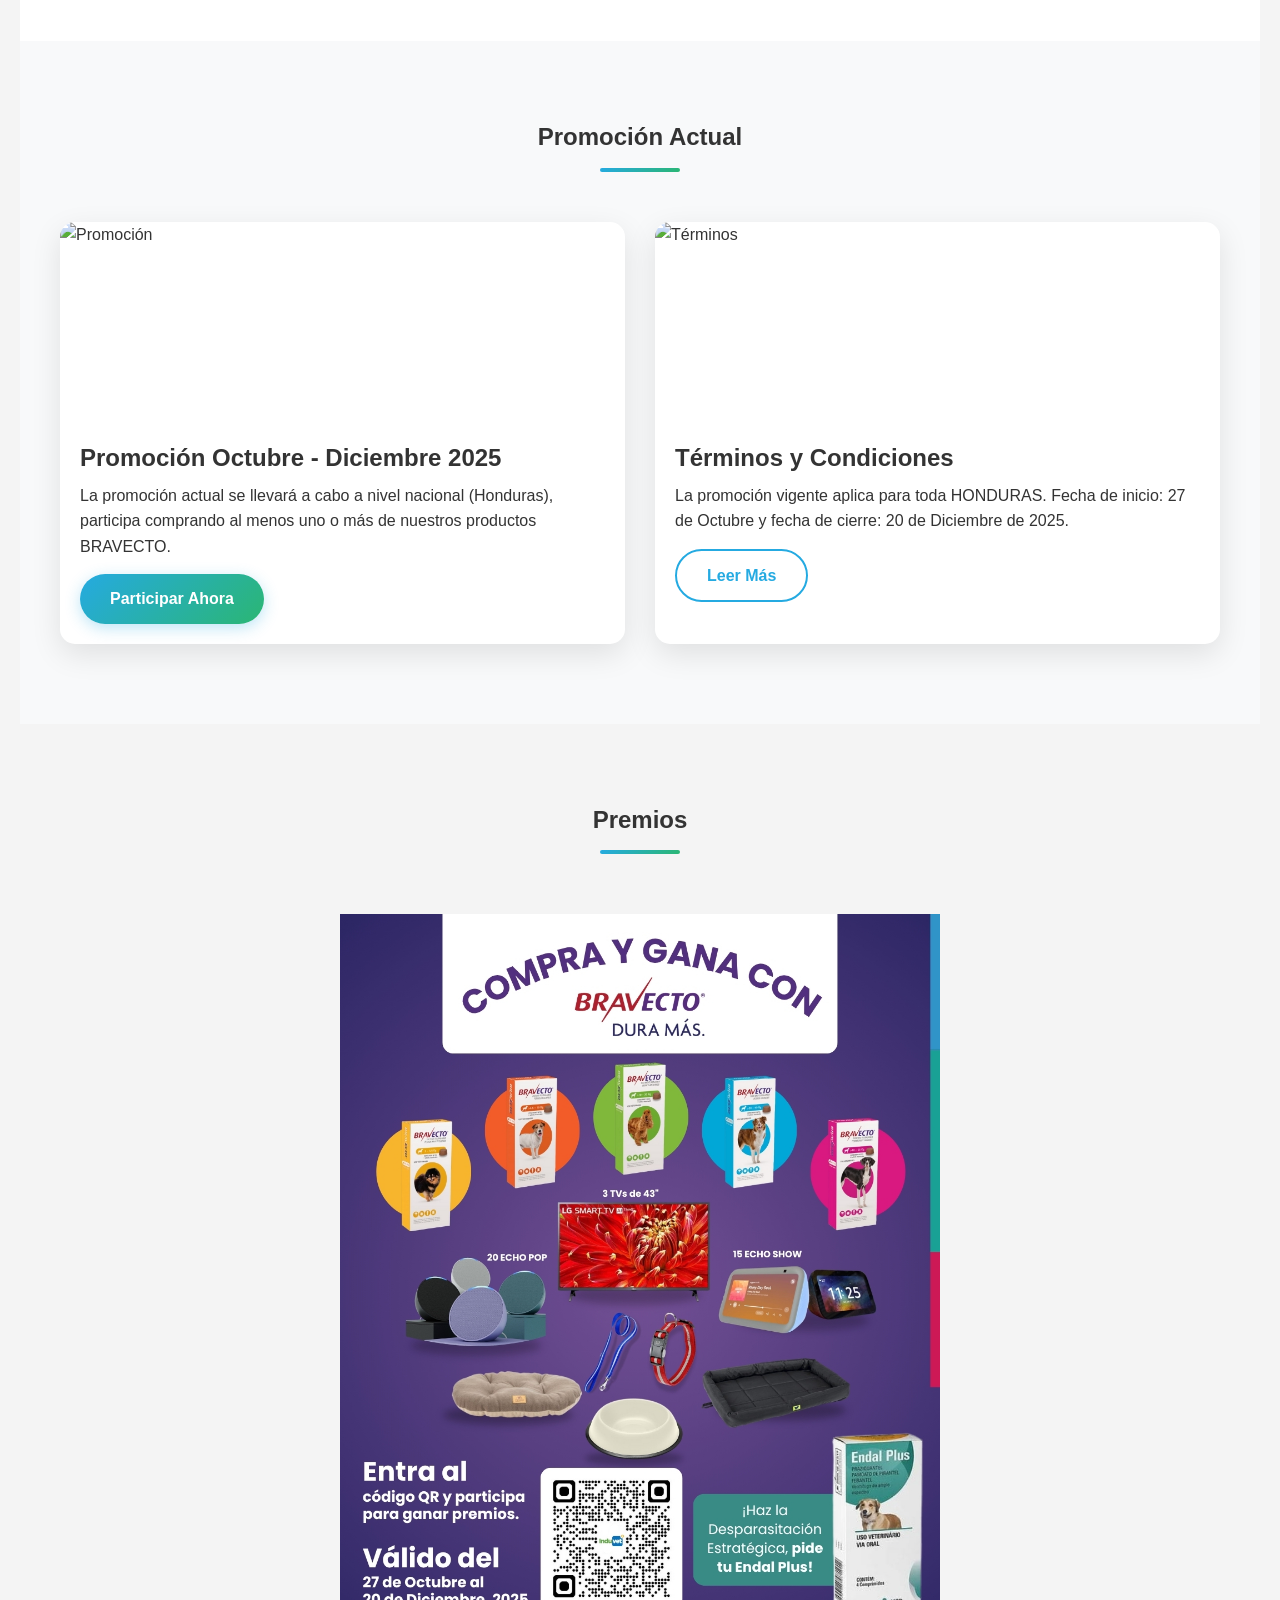
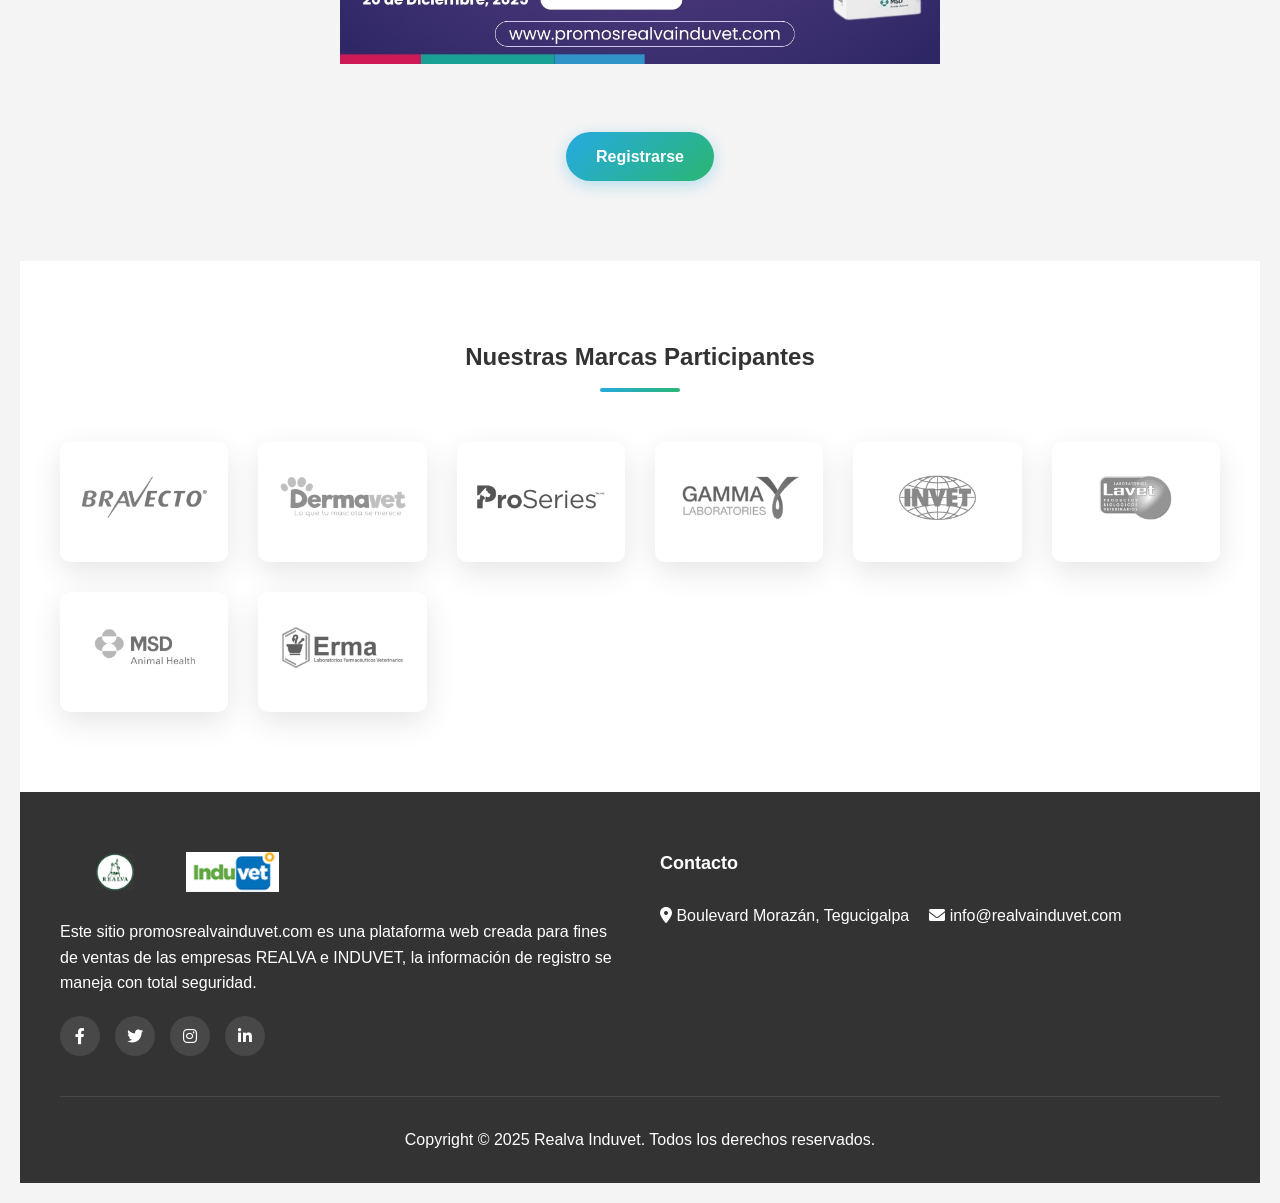
==== commit b9bfc80d: "Update index.html" ====
--- a/index.html
+++ b/index.html
@@ -258,7 +258,7 @@
         </div>
     </section>
 
-    <!-- Form Section -->
+    <!-- Form Section 
     <section id="register" class="form-section">
         <div class="container">
             <div class="form-container fade-in">
@@ -334,7 +334,7 @@
                             </select>
                         </div>
                     </div>
--->
+->
                     <br>
                     <div style="flex: 1;">
                         <label for="quantity" class="form-label">Cuántas BRAVECTO compraste</label>
@@ -358,7 +358,8 @@
                 </form>
             </div>
         </div>
-    </section>
+    </section> 
+    FIN DE CIERRE DE FORM-->
 
     <!-- Footer -->
     <footer class="footer">
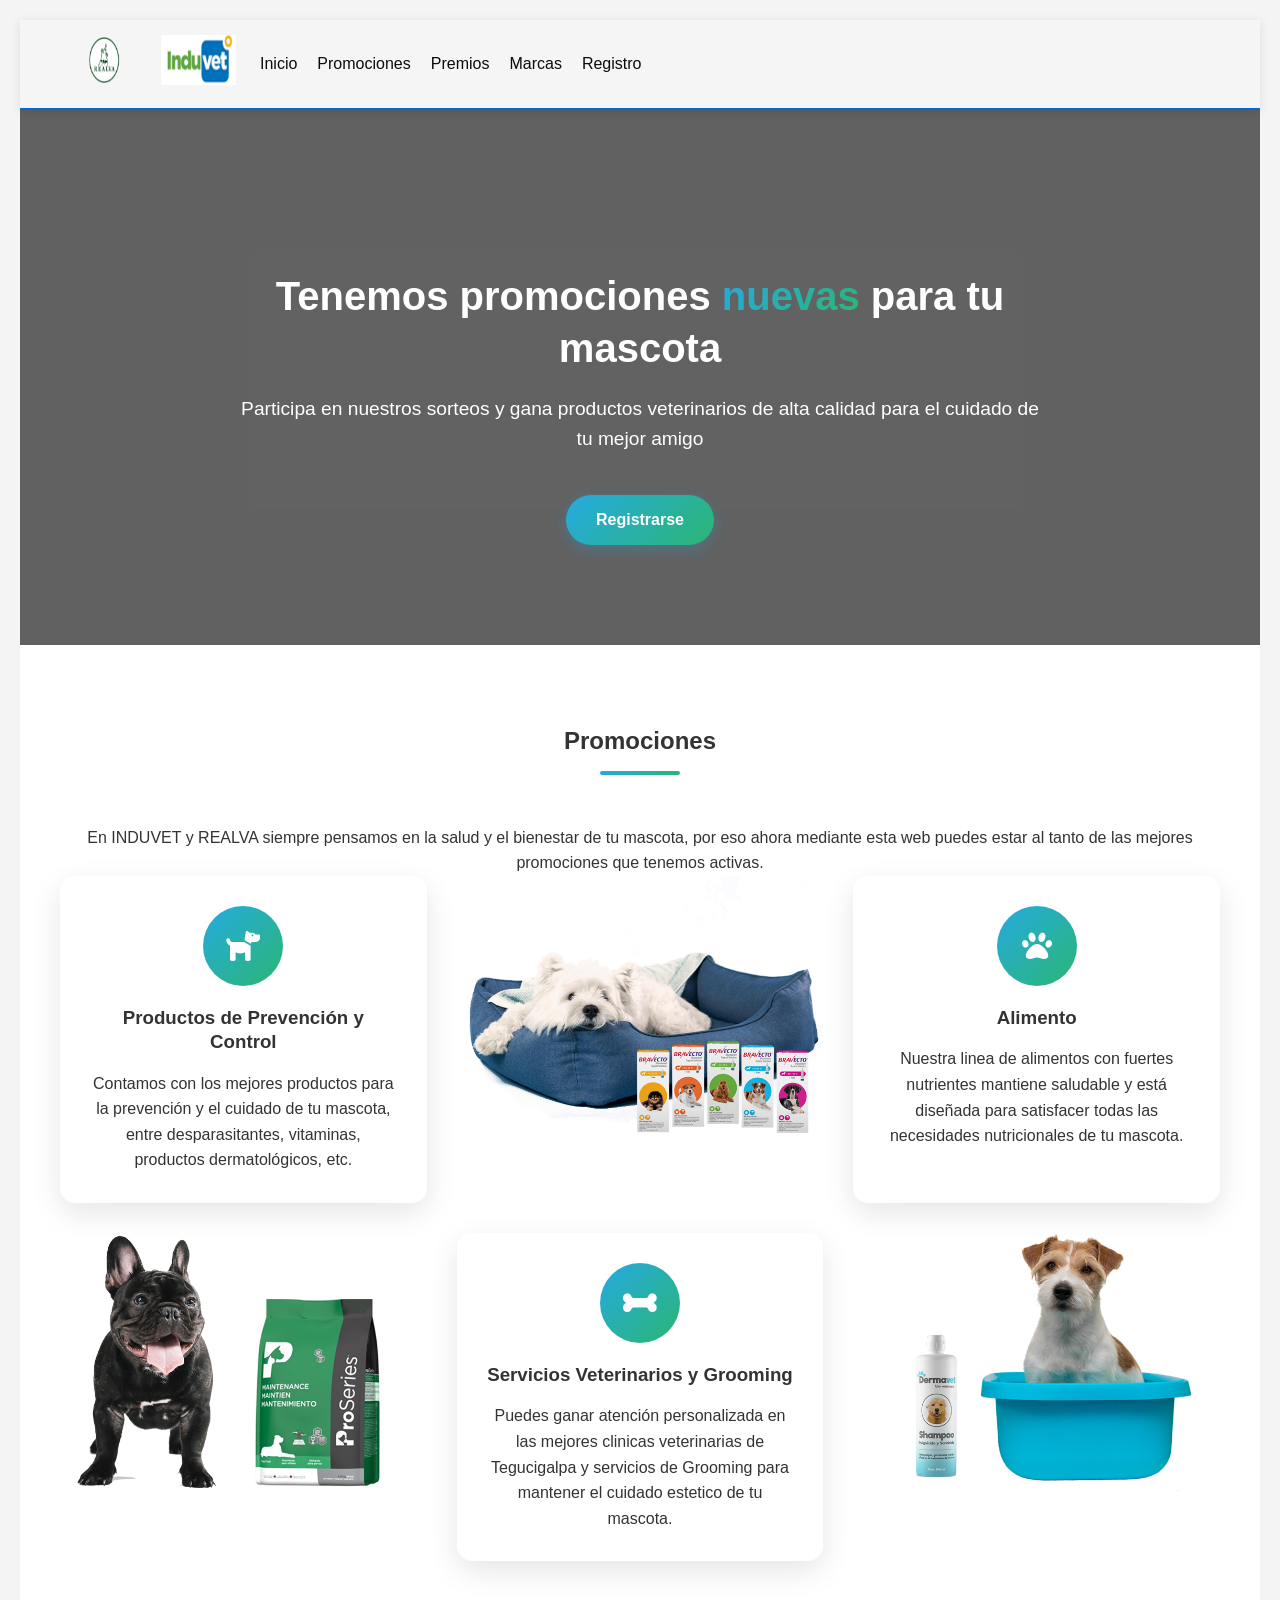
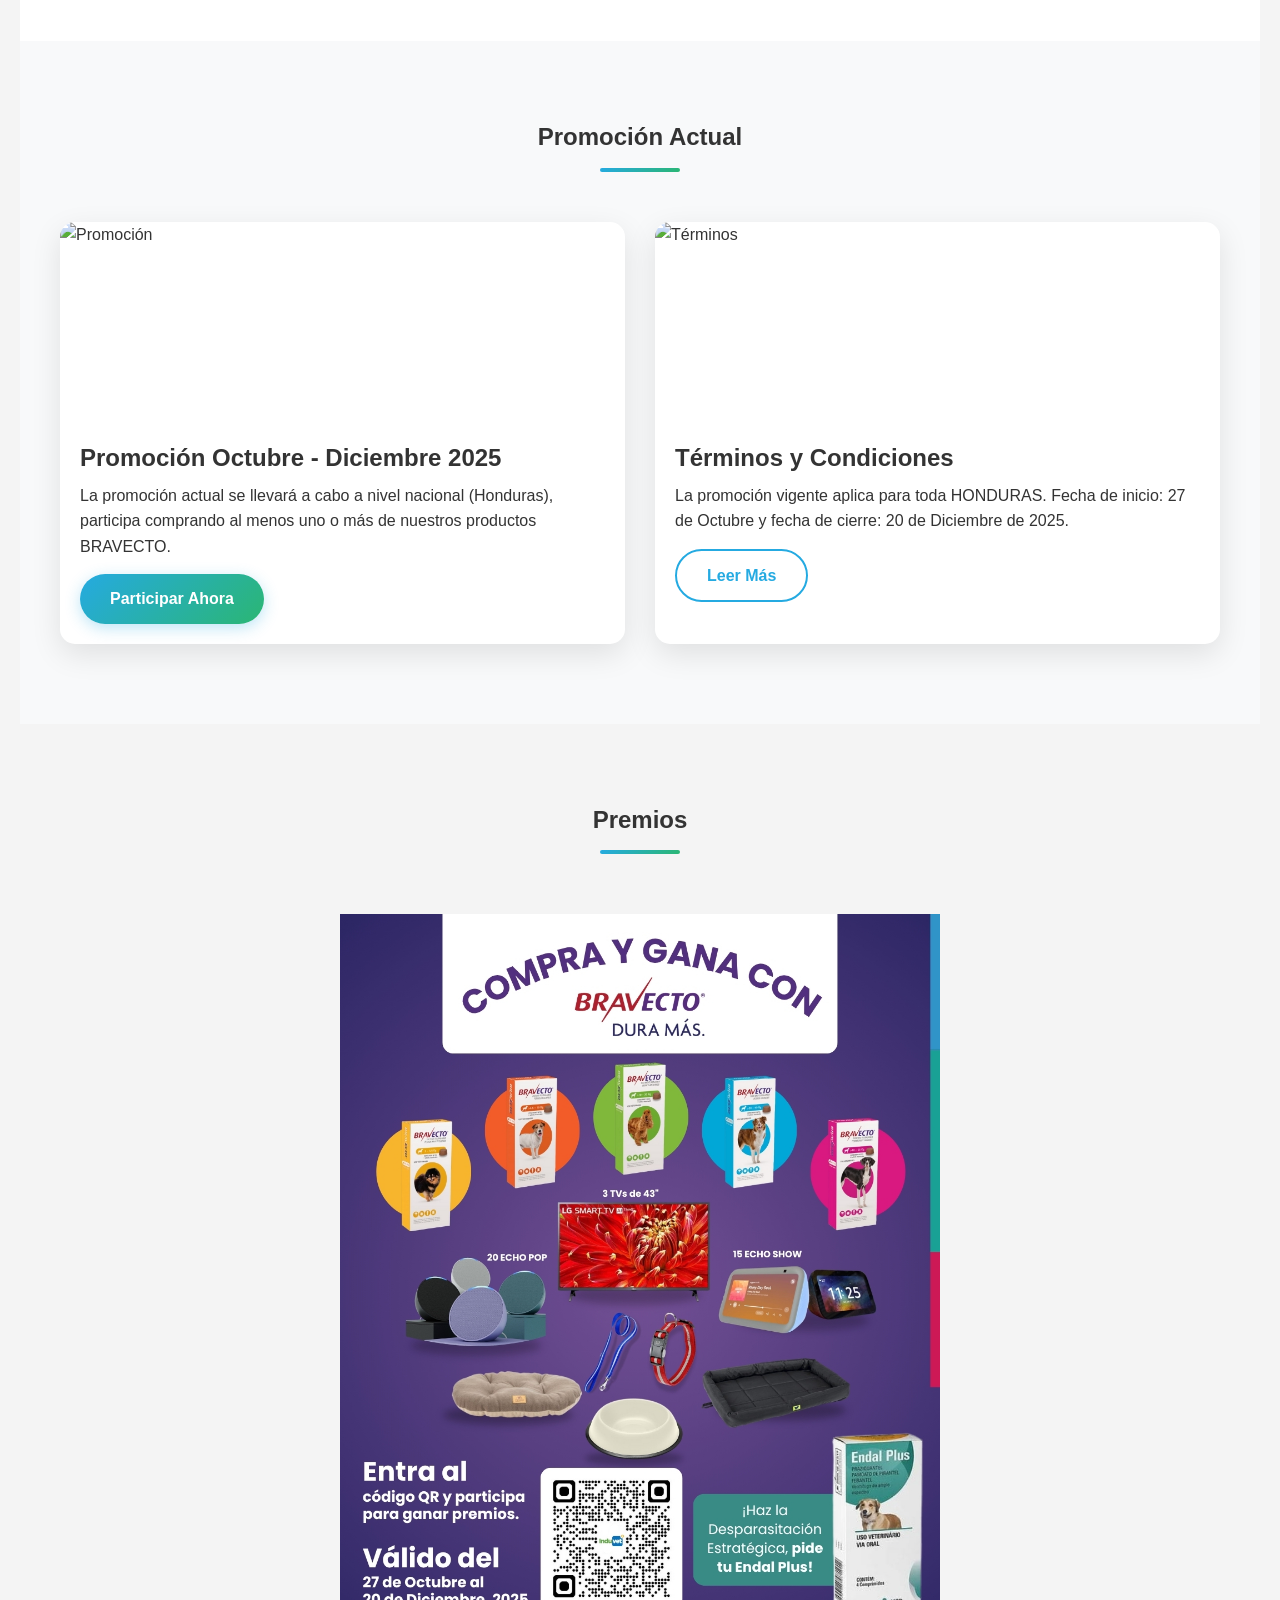
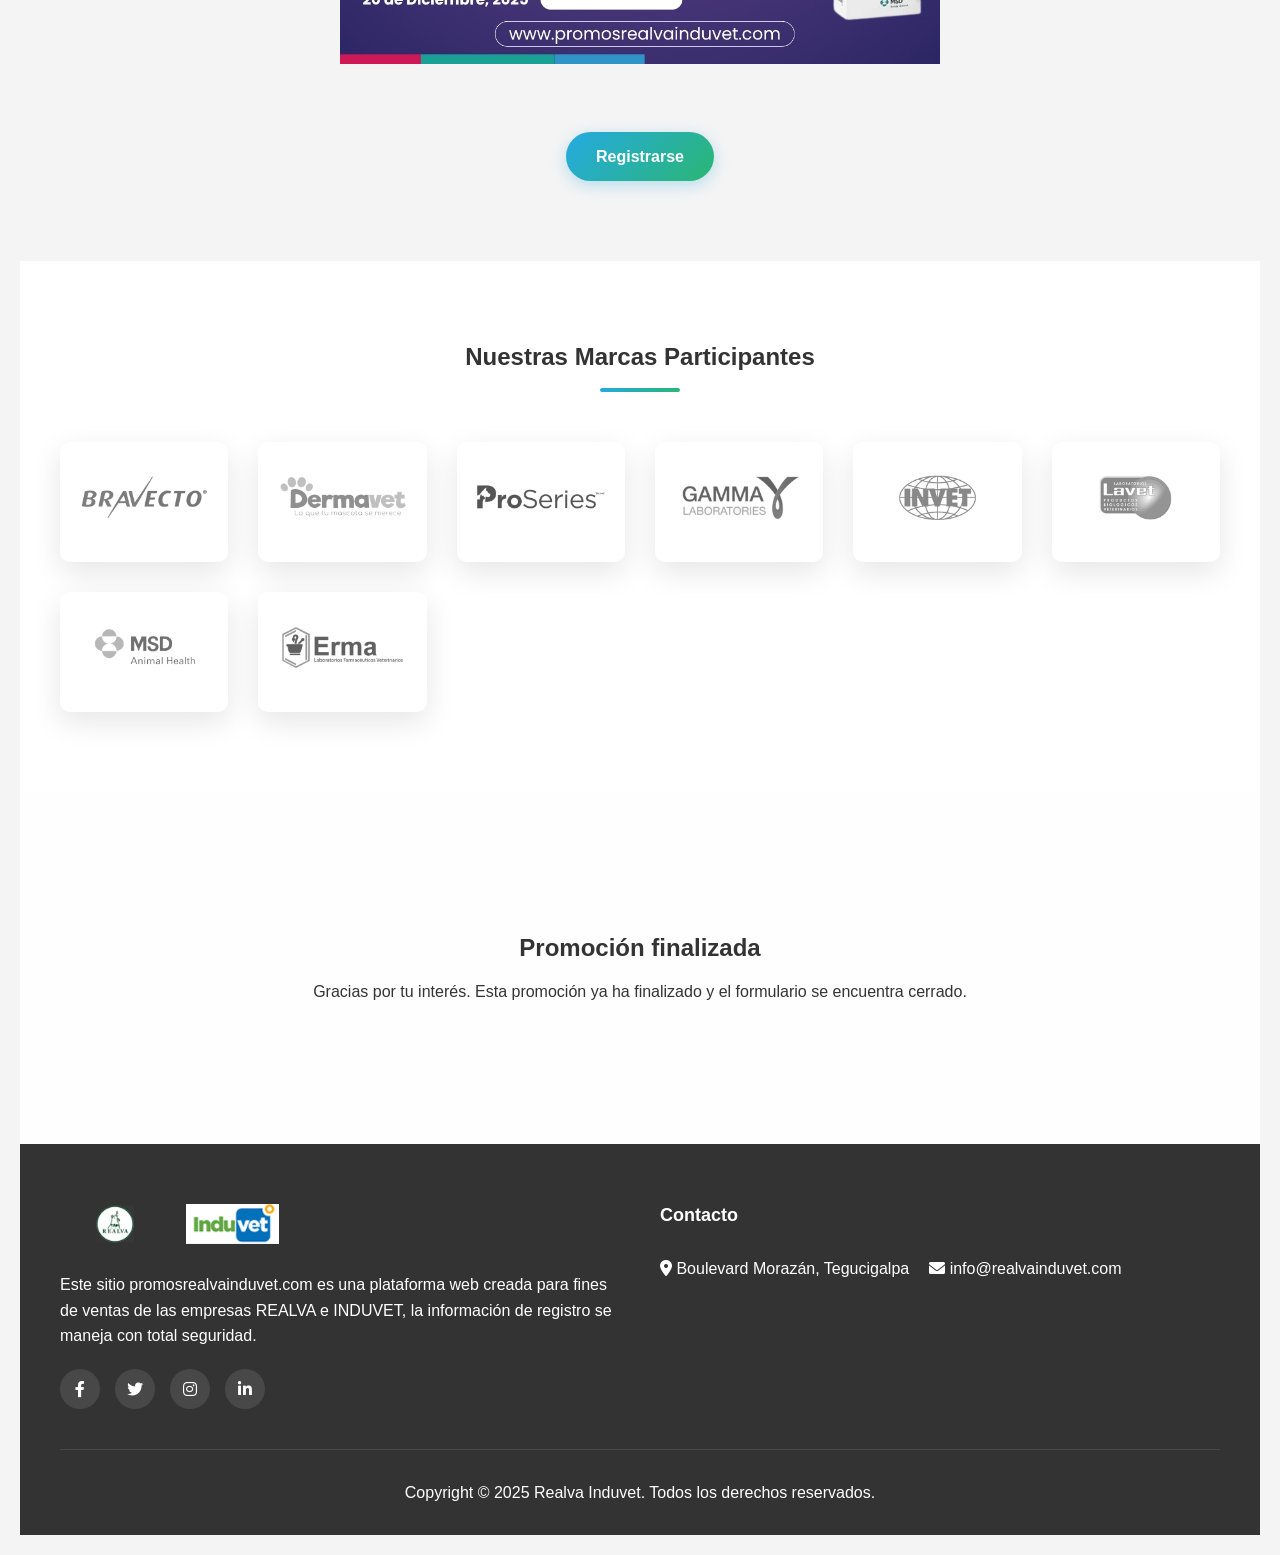
==== commit 91e93e1d: "Update index.html" ====
--- a/index.html
+++ b/index.html
@@ -361,6 +361,19 @@
     </section> 
     FIN DE CIERRE DE FORM-->
 
+
+<section class="form-section">
+  <div class="container" style="text-align:center; padding:40px;">
+    <h2>Promoción finalizada</h2>
+    <p>
+      Gracias por tu interés.  
+      Esta promoción ya ha finalizado y el formulario se encuentra cerrado.
+    </p>
+  </div>
+</section>
+
+    
+
     <!-- Footer -->
     <footer class="footer">
         <div class="container">
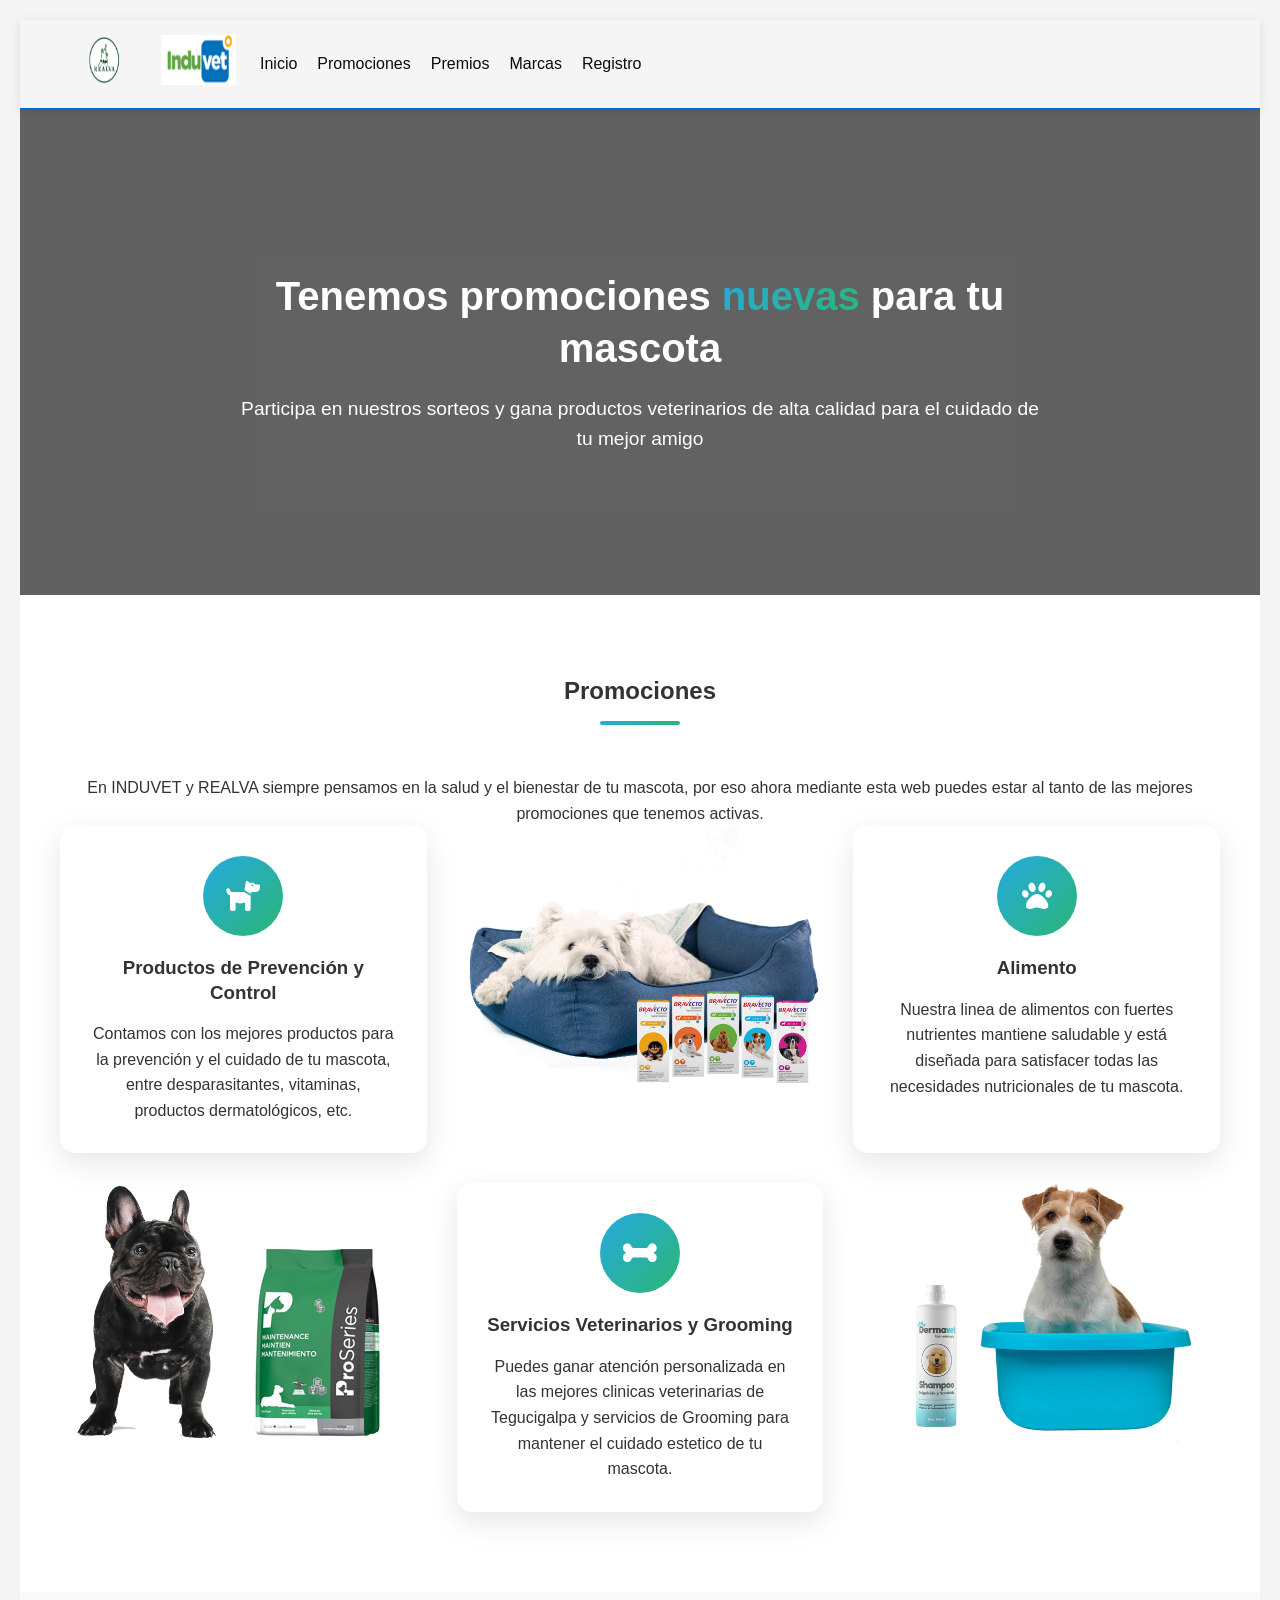
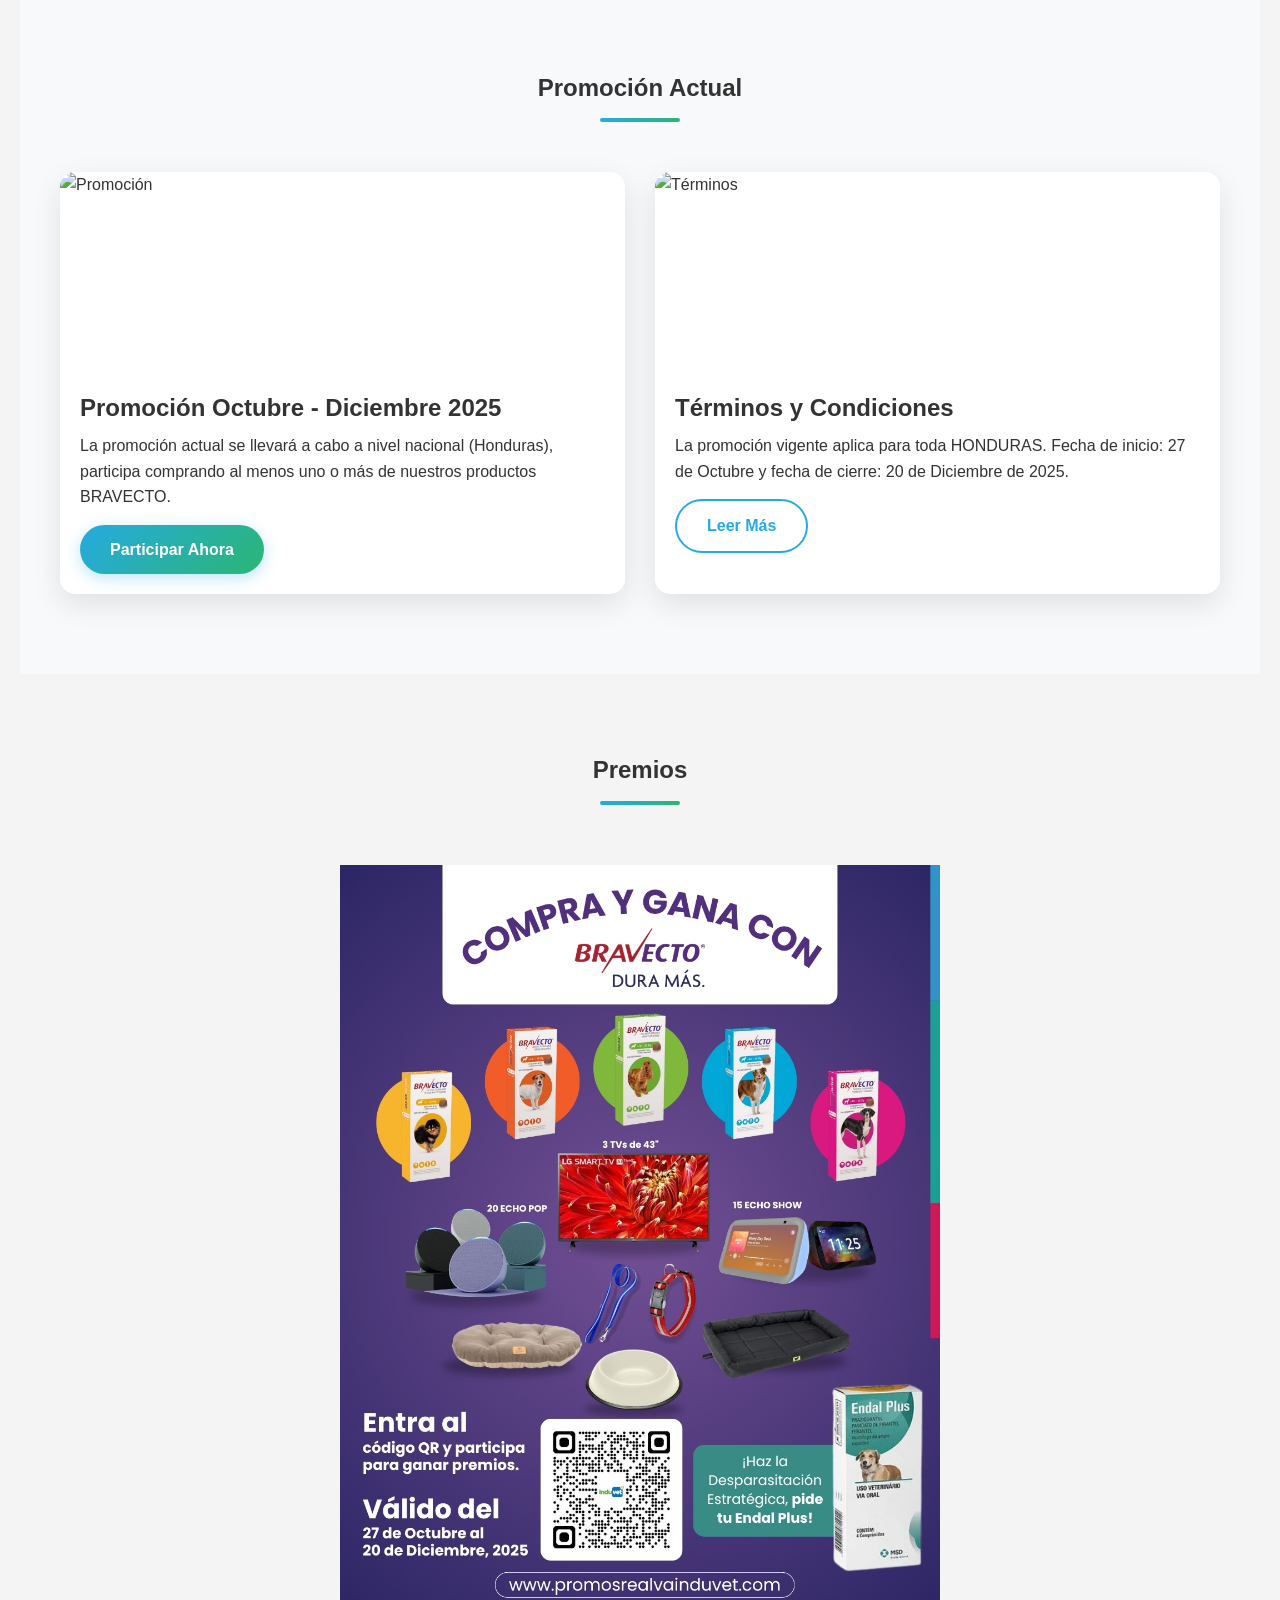
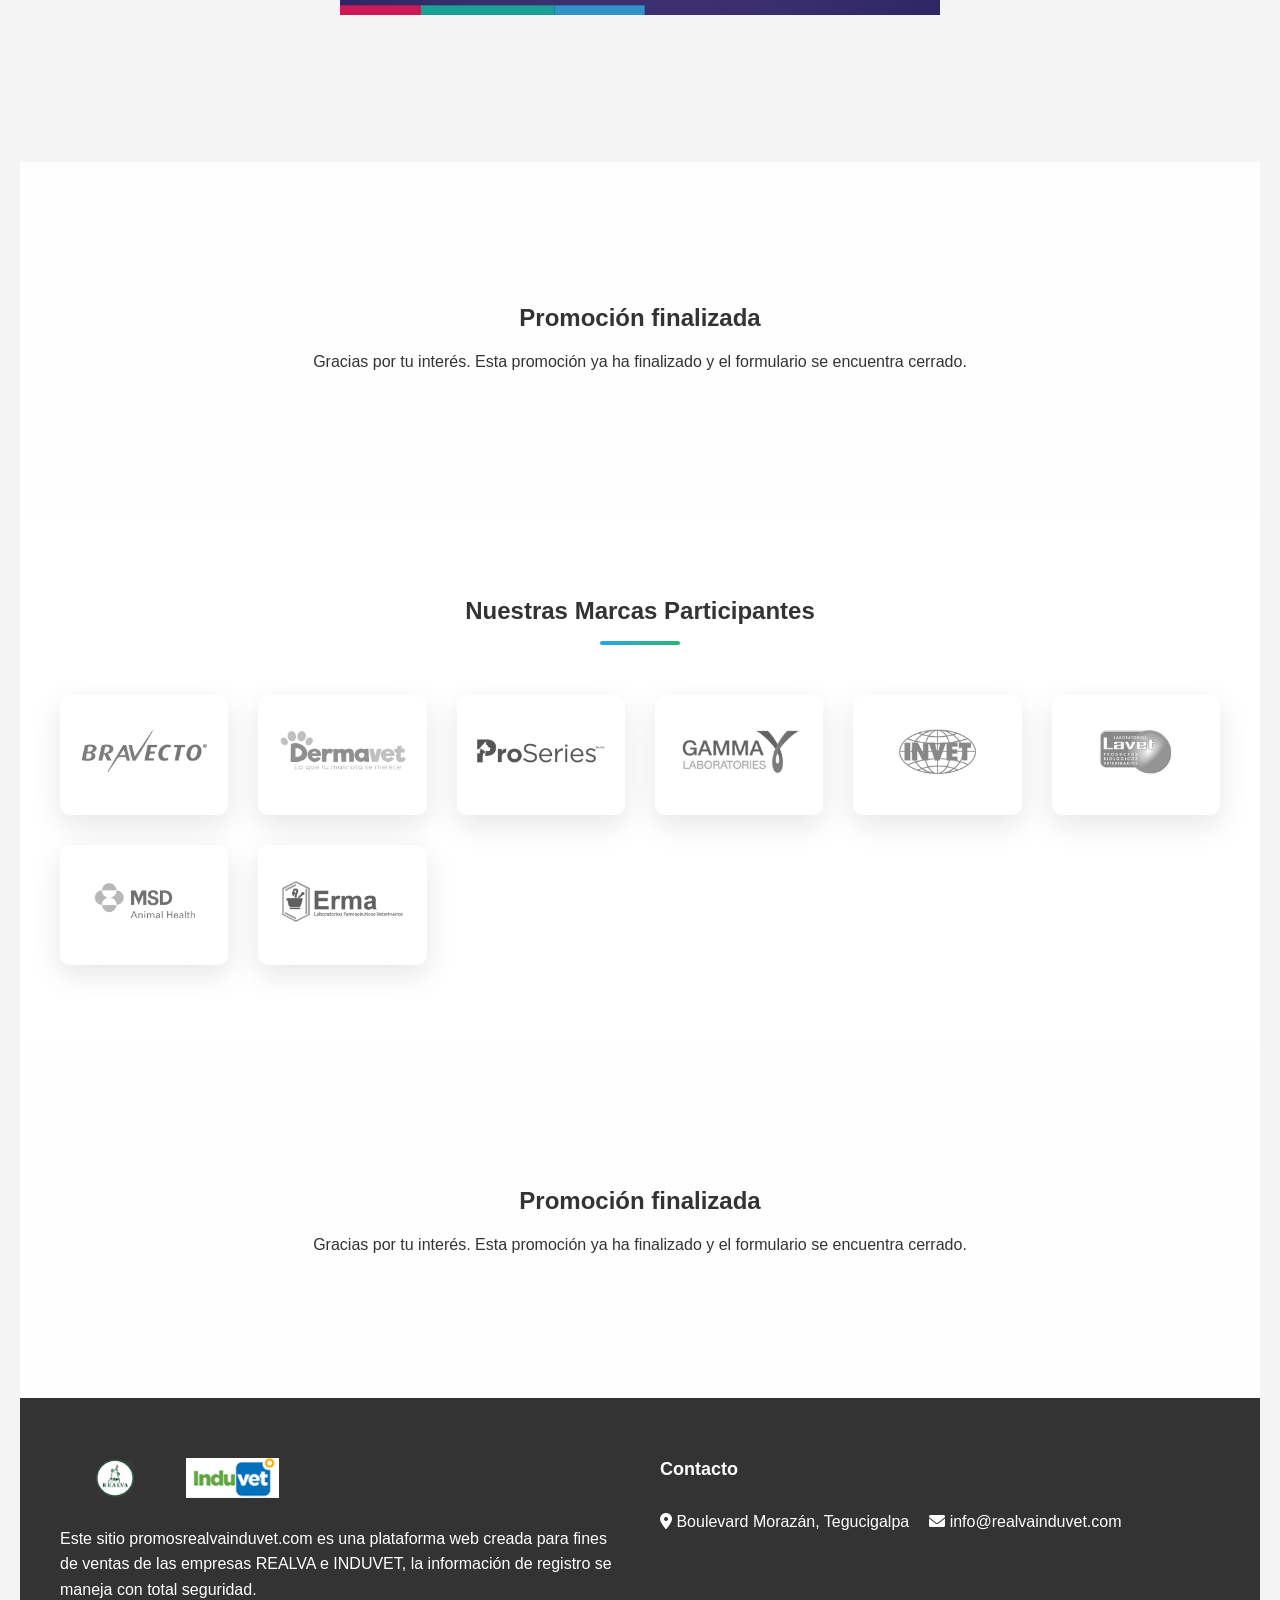
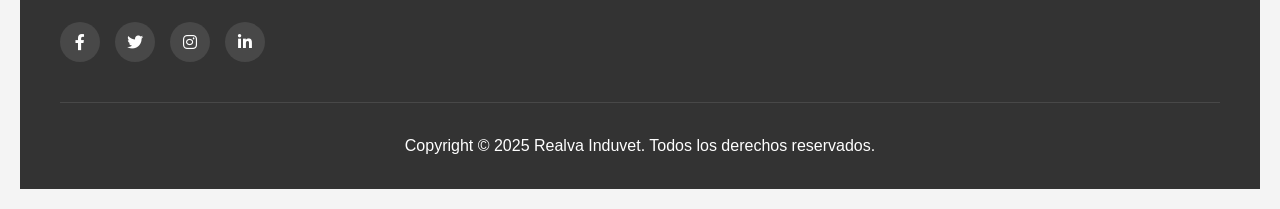
==== commit 83aa9ba9: "Update index.html" ====
--- a/index.html
+++ b/index.html
@@ -63,10 +63,10 @@
                 </h1>
                 <p class="hero-subtitle">Participa en nuestros sorteos y gana productos veterinarios de alta calidad
                     para el cuidado de tu mejor amigo</p>
-                <div class="hero-buttons">
+                <!--<div class="hero-buttons">
                     <a href="#register" class="btn btn-primary">Registrarse</a>
-                    <!--<a href="otherpromotions.html" class="btn btn-outline">Otras Promociones</a>-->
-                </div>
+                    <!--<a href="otherpromotions.html" class="btn btn-outline">Otras Promociones</a>
+                </div>-->
             </div>
         </div>
     </section>
@@ -172,10 +172,11 @@
               <img src="img/Post_Bravecto_Promo.jpg" alt="Bravecto" style="max-width: 600px; width: 90%; height: auto;">
             </section>
             
+            <!--
             <div class="hero-buttons">
                 <a href="#register" class="btn btn-primary">Registrarse</a>
             </div>
-
+            -->
 
             
             <!--
@@ -200,6 +201,18 @@
             -->
         </div>
     </section>
+
+
+<section class="form-section">
+  <div class="container" style="text-align:center; padding:40px;">
+    <h2>Promoción finalizada</h2>
+    <p>
+      Gracias por tu interés.  
+      Esta promoción ya ha finalizado y el formulario se encuentra cerrado.
+    </p>
+  </div>
+</section>
+    
 
     <!-- Brands Section -->
     <section id="brands" class="section brands">
